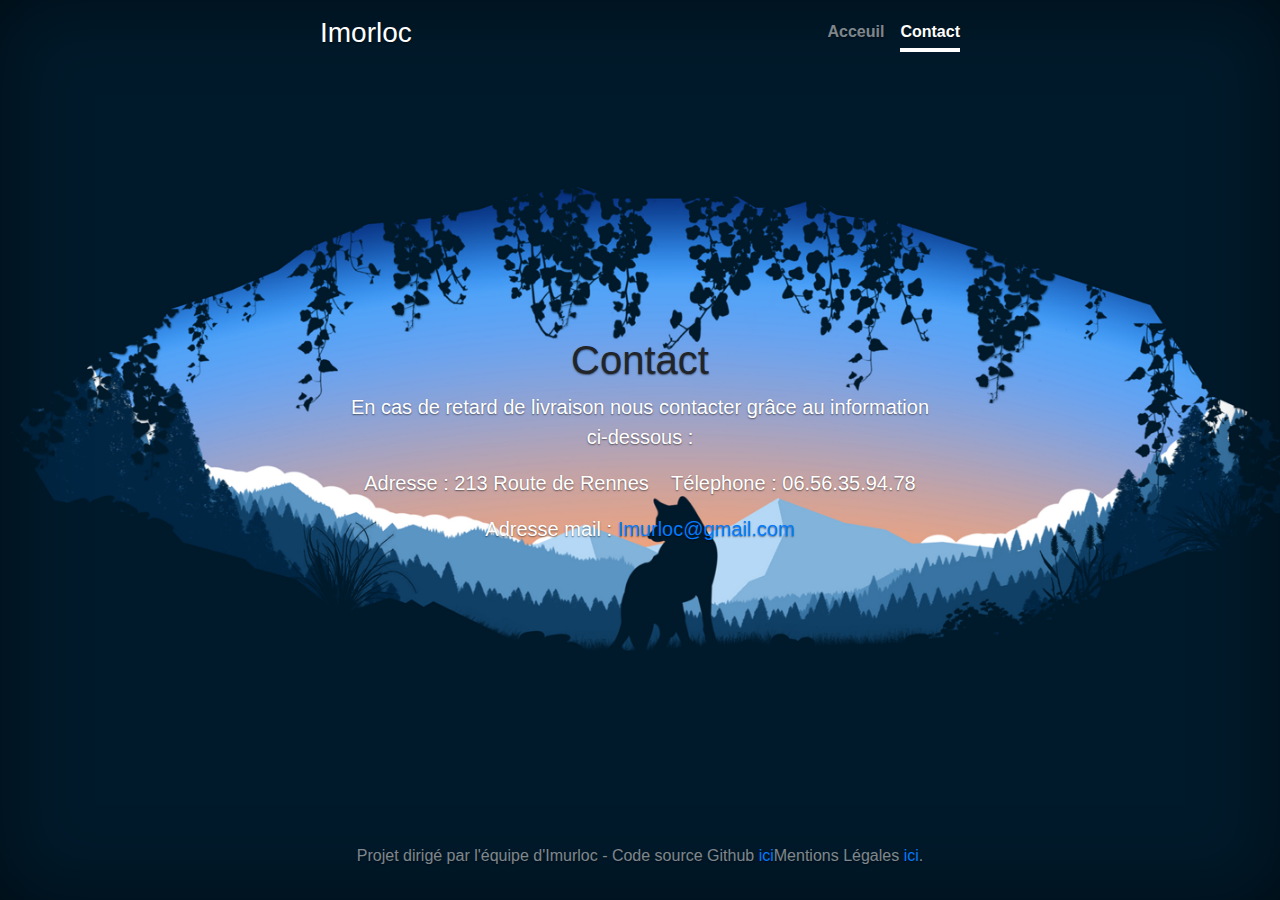
==== contact.html @ b9ec6813 "update" ====
<!doctype html>
<html lang="en">
  <head>
    <meta charset="utf-8">
    <meta name="viewport" content="width=device-width, initial-scale=1, shrink-to-fit=no">
    <meta name="description" content="">
    <meta name="author" content="">
    
 
    <title>Imurloc - Contact</title>
 
    <!-- Bootstrap core CSS -->
    <link href="../../dist/css/bootstrap.min.css" rel="stylesheet">
 
    <!-- Custom styles for this template -->
    <link href="cover.css" rel="stylesheet">

    
    <link href="https://fonts.googleapis.com/css?family=Libre+Barcode+128+Text" rel="stylesheet"> 
 

    <style>
        body{
            background-image:url(fond4.jpg);
            background-position: center;
            background-size: 135%;
            background-position-y:px;
            
 
        }
    </style>
  </head>
 
  <body class="text-center">
 
    <div class="cover-container d-flex w-100 h-100 p-3 mx-auto flex-column">
      <header class="masthead mb-auto">
        <div class="inner">
          <h3 class="masthead-brand">Imorloc</h3>
          <nav class="nav nav-masthead justify-content-center">
            <a class="nav-link" href="projet.html">Acceuil</a>
            
            <a class="nav-link active" href="#">Contact</a>
          </nav>
        </div>
      </header>
 
      <main role="main" class="inner cover">
        <h1 class="cover-heading">Contact</h1>
        <p class="lead">En cas de retard de livraison nous contacter grâce au information ci-dessous :</p>
        <p class="lead">Adresse : 213 Route de Rennes&nbsp;&nbsp;&nbsp;&nbsp;Télephone : 06.56.35.94.78</p>
        <p class="lead">Adresse mail : <a href="mailto:Imurloc@gmail.com">Imurloc@gmail.com</a></p>
      </main>
 
      <footer class="mastfoot mt-auto">
        <div class="inner">
          <p>Projet dirigé par l'équipe d'Imurloc    -   Code source Github <a href="#"> ici</a>Mentions Légales <a href="#">ici</a>.</p>
        </div>
      </footer>
    </div>
    
  </body>
</html>
---- cover.css ----
/*

* Globals

*/

 

/* Links */

a,

a:focus,

a:hover {

  color: #fff;

}

 

/* Custom default button */

.btn-secondary,

.btn-secondary:hover,

.btn-secondary:focus {

  color: #333;

  text-shadow: none; /* Prevent inheritance from `body` */

  background-color: #fff;

  border: .05rem solid #fff;

}

 

 

/*

* Base structure

*/

 

html,

body {

  height: 100%;

  background-color: black;

}

 

body {

  display: -ms-flexbox;

  display: flex;

  color: black;

  text-shadow: 0 .05rem .1rem rgba(0, 0, 0, .5);

  box-shadow: inset 0 0 5rem rgba(0, 0, 0, .5);

}

 

.cover-container {

  max-width: 42em;

}

 

 

/*

* Header

*/

.masthead {

  margin-bottom: 2rem;

}

 

.masthead-brand {

  margin-bottom: 0;
  color: white; 

}

 

.nav-masthead .nav-link {

  padding: .25rem 0;

  font-weight: 700;

  color: rgba(255, 255, 255, .5);

  background-color: transparent;

  border-bottom: .25rem solid transparent;

}

 

.nav-masthead .nav-link:hover,

.nav-masthead .nav-link:focus {

  border-bottom-color: rgba(255, 255, 255, .25);

}

 

.nav-masthead .nav-link + .nav-link {

  margin-left: 1rem;

}

 

.nav-masthead .active {

  color: #fff;

  border-bottom-color: #fff;

}

 

@media (min-width: 48em) {

  .masthead-brand {

    float: left;

  }

  .nav-masthead {

    float: right;

  }

}

 

 

/*

* Cover

*/

.cover {

  padding: 0 1.5rem;

}

.cover .btn-lg {

  padding: .75rem 1.25rem;

  font-weight: 700;

}

 

 

/*

* Footer

*/

.mastfoot {

  color: rgba(255, 255, 255, .5);

}

 

/*!

* Bootstrap v4.1.3 (https://getbootstrap.com/)

* Copyright 2011-2018 The Bootstrap Authors

* Copyright 2011-2018 Twitter, Inc.

* Licensed under MIT (https://github.com/twbs/bootstrap/blob/master/LICENSE)

*/:root{--blue:#007bff;--indigo:#6610f2;--purple:#6f42c1;--pink:#e83e8c;--red:#dc3545;--orange:#fd7e14;--yellow:#ffc107;--green:#28a745;--teal:#20c997;--cyan:#17a2b8;--white:#fff;--gray:#6c757d;--gray-dark:#343a40;--primary:#007bff;--secondary:#6c757d;--success:#28a745;--info:#17a2b8;--warning:#ffc107;--danger:#dc3545;--light:#f8f9fa;--dark:#343a40;--breakpoint-xs:0;--breakpoint-sm:576px;--breakpoint-md:768px;--breakpoint-lg:992px;--breakpoint-xl:1200px;--font-family-sans-serif:-apple-system,BlinkMacSystemFont,"Segoe UI",Roboto,"Helvetica Neue",Arial,sans-serif,"Apple Color Emoji","Segoe UI Emoji","Segoe UI Symbol","Noto Color Emoji";--font-family-monospace:SFMono-Regular,Menlo,Monaco,Consolas,"Liberation Mono","Courier New",monospace}*,::after,::before{box-sizing:border-box}html{font-family:sans-serif;line-height:1.15;-webkit-text-size-adjust:100%;-ms-text-size-adjust:100%;-ms-overflow-style:scrollbar;-webkit-tap-highlight-color:transparent}@-ms-viewport{width:device-width}article,aside,figcaption,figure,footer,header,hgroup,main,nav,section{display:block}body{margin:0;font-family:-apple-system,BlinkMacSystemFont,"Segoe UI",Roboto,"Helvetica Neue",Arial,sans-serif,"Apple Color Emoji","Segoe UI Emoji","Segoe UI Symbol","Noto Color Emoji";font-size:1rem;font-weight:400;line-height:1.5;color:#212529;text-align:left;background-color:#fff}[tabindex="-1"]:focus{outline:0!important}hr{box-sizing:content-box;height:0;overflow:visible}h1,h2,h3,h4,h5,h6{margin-top:0;margin-bottom:.5rem}p{margin-top:0;margin-bottom:1rem}abbr[data-original-title],abbr[title]{text-decoration:underline;-webkit-text-decoration:underline dotted;text-decoration:underline dotted;cursor:help;border-bottom:0}address{margin-bottom:1rem;font-style:normal;line-height:inherit}dl,ol,ul{margin-top:0;margin-bottom:1rem}ol ol,ol ul,ul ol,ul ul{margin-bottom:0}dt{font-weight:700}dd{margin-bottom:.5rem;margin-left:0}blockquote{margin:0 0 1rem}dfn{font-style:italic}b,strong{font-weight:bolder}small{font-size:80%}sub,sup{position:relative;font-size:75%;line-height:0;vertical-align:baseline}sub{bottom:-.25em}sup{top:-.5em}a{color:#007bff;text-decoration:none;background-color:transparent;-webkit-text-decoration-skip:objects}a:hover{color:#0056b3;text-decoration:underline}a:not([href]):not([tabindex]){color:inherit;text-decoration:none}a:not([href]):not([tabindex]):focus,a:not([href]):not([tabindex]):hover{color:inherit;text-decoration:none}a:not([href]):not([tabindex]):focus{outline:0}code,kbd,pre,samp{font-family:SFMono-Regular,Menlo,Monaco,Consolas,"Liberation Mono","Courier New",monospace;font-size:1em}pre{margin-top:0;margin-bottom:1rem;overflow:auto;-ms-overflow-style:scrollbar}figure{margin:0 0 1rem}img{vertical-align:middle;border-style:none}svg{overflow:hidden;vertical-align:middle}table{border-collapse:collapse}caption{padding-top:.75rem;padding-bottom:.75rem;color:#6c757d;text-align:left;caption-side:bottom}th{text-align:inherit}label{display:inline-block;margin-bottom:.5rem}button{border-radius:0}button:focus{outline:1px dotted;outline:5px auto -webkit-focus-ring-color}button,input,optgroup,select,textarea{margin:0;font-family:inherit;font-size:inherit;line-height:inherit}button,input{overflow:visible}button,select{text-transform:none}[type=reset],[type=submit],button,html [type=button]{-webkit-appearance:button}[type=button]::-moz-focus-inner,[type=reset]::-moz-focus-inner,[type=submit]::-moz-focus-inner,button::-moz-focus-inner{padding:0;border-style:none}input[type=checkbox],input[type=radio]{box-sizing:border-box;padding:0}input[type=date],input[type=datetime-local],input[type=month],input[type=time]{-webkit-appearance:listbox}textarea{overflow:auto;resize:vertical}fieldset{min-width:0;padding:0;margin:0;border:0}legend{display:block;width:100%;max-width:100%;padding:0;margin-bottom:.5rem;font-size:1.5rem;line-height:inherit;color:inherit;white-space:normal}progress{vertical-align:baseline}[type=number]::-webkit-inner-spin-button,[type=number]::-webkit-outer-spin-button{height:auto}[type=search]{outline-offset:-2px;-webkit-appearance:none}[type=search]::-webkit-search-cancel-button,[type=search]::-webkit-search-decoration{-webkit-appearance:none}::-webkit-file-upload-button{font:inherit;-webkit-appearance:button}output{display:inline-block}summary{display:list-item;cursor:pointer}template{display:none}[hidden]{display:none!important}.h1,.h2,.h3,.h4,.h5,.h6,h1,h2,h3,h4,h5,h6{margin-bottom:.5rem;font-family:inherit;font-weight:500;line-height:1.2;color:inherit}.h1,h1{font-size:2.5rem}.h2,h2{font-size:2rem}.h3,h3{font-size:1.75rem}.h4,h4{font-size:1.5rem}.h5,h5{font-size:1.25rem}.h6,h6{font-size:1rem}.lead{font-size:1.25rem;font-weight:350;color:white}.display-1{font-size:6rem;font-weight:300;line-height:1.2}.display-2{font-size:5.5rem;font-weight:300;line-height:1.2}.display-3{font-size:4.5rem;font-weight:300;line-height:1.2}.display-4{font-size:3.5rem;font-weight:300;line-height:1.2}hr{margin-top:1rem;margin-bottom:1rem;border:0;border-top:1px solid rgba(0,0,0,.1)}.small,small{font-size:80%;font-weight:400}.mark,mark{padding:.2em;background-color:#fcf8e3}.list-unstyled{padding-left:0;list-style:none}.list-inline{padding-left:0;list-style:none}.list-inline-item{display:inline-block}.list-inline-item:not(:last-child){margin-right:.5rem}.initialism{font-size:90%;text-transform:uppercase}.blockquote{margin-bottom:1rem;font-size:1.25rem}.blockquote-footer{display:block;font-size:80%;color:#6c757d}.blockquote-footer::before{content:"\2014 \00A0"}.img-fluid{max-width:100%;height:auto}.img-thumbnail{padding:.25rem;background-color:#fff;border:1px solid #dee2e6;border-radius:.25rem;max-width:100%;height:auto}.figure{display:inline-block}.figure-img{margin-bottom:.5rem;line-height:1}.figure-caption{font-size:90%;color:#6c757d}code{font-size:87.5%;color:#e83e8c;word-break:break-word}a>code{color:inherit}kbd{padding:.2rem .4rem;font-size:87.5%;color:#fff;background-color:#212529;border-radius:.2rem}kbd kbd{padding:0;font-size:100%;font-weight:700}pre{display:block;font-size:87.5%;color:#212529}pre code{font-size:inherit;color:inherit;word-break:normal}.pre-scrollable{max-height:340px;overflow-y:scroll}.container{width:100%;padding-right:15px;padding-left:15px;margin-right:auto;margin-left:auto}@media (min-width:576px){.container{max-width:540px}}@media (min-width:768px){.container{max-width:720px}}@media (min-width:992px){.container{max-width:960px}}@media (min-width:1200px){.container{max-width:1140px}}.container-fluid{width:100%;padding-right:15px;padding-left:15px;margin-right:auto;margin-left:auto}.row{display:-ms-flexbox;display:flex;-ms-flex-wrap:wrap;flex-wrap:wrap;margin-right:-15px;margin-left:-15px}.no-gutters{margin-right:0;margin-left:0}.no-gutters>.col,.no-gutters>[class*=col-]{padding-right:0;padding-left:0}.col,.col-1,.col-10,.col-11,.col-12,.col-2,.col-3,.col-4,.col-5,.col-6,.col-7,.col-8,.col-9,.col-auto,.col-lg,.col-lg-1,.col-lg-10,.col-lg-11,.col-lg-12,.col-lg-2,.col-lg-3,.col-lg-4,.col-lg-5,.col-lg-6,.col-lg-7,.col-lg-8,.col-lg-9,.col-lg-auto,.col-md,.col-md-1,.col-md-10,.col-md-11,.col-md-12,.col-md-2,.col-md-3,.col-md-4,.col-md-5,.col-md-6,.col-md-7,.col-md-8,.col-md-9,.col-md-auto,.col-sm,.col-sm-1,.col-sm-10,.col-sm-11,.col-sm-12,.col-sm-2,.col-sm-3,.col-sm-4,.col-sm-5,.col-sm-6,.col-sm-7,.col-sm-8,.col-sm-9,.col-sm-auto,.col-xl,.col-xl-1,.col-xl-10,.col-xl-11,.col-xl-12,.col-xl-2,.col-xl-3,.col-xl-4,.col-xl-5,.col-xl-6,.col-xl-7,.col-xl-8,.col-xl-9,.col-xl-auto{position:relative;width:100%;min-height:1px;padding-right:15px;padding-left:15px}.col{-ms-flex-preferred-size:0;flex-basis:0;-ms-flex-positive:1;flex-grow:1;max-width:100%}.col-auto{-ms-flex:0 0 auto;flex:0 0 auto;width:auto;max-width:none}.col-1{-ms-flex:0 0 8.333333%;flex:0 0 8.333333%;max-width:8.333333%}.col-2{-ms-flex:0 0 16.666667%;flex:0 0 16.666667%;max-width:16.666667%}.col-3{-ms-flex:0 0 25%;flex:0 0 25%;max-width:25%}.col-4{-ms-flex:0 0 33.333333%;flex:0 0 33.333333%;max-width:33.333333%}.col-5{-ms-flex:0 0 41.666667%;flex:0 0 41.666667%;max-width:41.666667%}.col-6{-ms-flex:0 0 50%;flex:0 0 50%;max-width:50%}.col-7{-ms-flex:0 0 58.333333%;flex:0 0 58.333333%;max-width:58.333333%}.col-8{-ms-flex:0 0 66.666667%;flex:0 0 66.666667%;max-width:66.666667%}.col-9{-ms-flex:0 0 75%;flex:0 0 75%;max-width:75%}.col-10{-ms-flex:0 0 83.333333%;flex:0 0 83.333333%;max-width:83.333333%}.col-11{-ms-flex:0 0 91.666667%;flex:0 0 91.666667%;max-width:91.666667%}.col-12{-ms-flex:0 0 100%;flex:0 0 100%;max-width:100%}.order-first{-ms-flex-order:-1;order:-1}.order-last{-ms-flex-order:13;order:13}.order-0{-ms-flex-order:0;order:0}.order-1{-ms-flex-order:1;order:1}.order-2{-ms-flex-order:2;order:2}.order-3{-ms-flex-order:3;order:3}.order-4{-ms-flex-order:4;order:4}.order-5{-ms-flex-order:5;order:5}.order-6{-ms-flex-order:6;order:6}.order-7{-ms-flex-order:7;order:7}.order-8{-ms-flex-order:8;order:8}.order-9{-ms-flex-order:9;order:9}.order-10{-ms-flex-order:10;order:10}.order-11{-ms-flex-order:11;order:11}.order-12{-ms-flex-order:12;order:12}.offset-1{margin-left:8.333333%}.offset-2{margin-left:16.666667%}.offset-3{margin-left:25%}.offset-4{margin-left:33.333333%}.offset-5{margin-left:41.666667%}.offset-6{margin-left:50%}.offset-7{margin-left:58.333333%}.offset-8{margin-left:66.666667%}.offset-9{margin-left:75%}.offset-10{margin-left:83.333333%}.offset-11{margin-left:91.666667%}@media (min-width:576px){.col-sm{-ms-flex-preferred-size:0;flex-basis:0;-ms-flex-positive:1;flex-grow:1;max-width:100%}.col-sm-auto{-ms-flex:0 0 auto;flex:0 0 auto;width:auto;max-width:none}.col-sm-1{-ms-flex:0 0 8.333333%;flex:0 0 8.333333%;max-width:8.333333%}.col-sm-2{-ms-flex:0 0 16.666667%;flex:0 0 16.666667%;max-width:16.666667%}.col-sm-3{-ms-flex:0 0 25%;flex:0 0 25%;max-width:25%}.col-sm-4{-ms-flex:0 0 33.333333%;flex:0 0 33.333333%;max-width:33.333333%}.col-sm-5{-ms-flex:0 0 41.666667%;flex:0 0 41.666667%;max-width:41.666667%}.col-sm-6{-ms-flex:0 0 50%;flex:0 0 50%;max-width:50%}.col-sm-7{-ms-flex:0 0 58.333333%;flex:0 0 58.333333%;max-width:58.333333%}.col-sm-8{-ms-flex:0 0 66.666667%;flex:0 0 66.666667%;max-width:66.666667%}.col-sm-9{-ms-flex:0 0 75%;flex:0 0 75%;max-width:75%}.col-sm-10{-ms-flex:0 0 83.333333%;flex:0 0 83.333333%;max-width:83.333333%}.col-sm-11{-ms-flex:0 0 91.666667%;flex:0 0 91.666667%;max-width:91.666667%}.col-sm-12{-ms-flex:0 0 100%;flex:0 0 100%;max-width:100%}.order-sm-first{-ms-flex-order:-1;order:-1}.order-sm-last{-ms-flex-order:13;order:13}.order-sm-0{-ms-flex-order:0;order:0}.order-sm-1{-ms-flex-order:1;order:1}.order-sm-2{-ms-flex-order:2;order:2}.order-sm-3{-ms-flex-order:3;order:3}.order-sm-4{-ms-flex-order:4;order:4}.order-sm-5{-ms-flex-order:5;order:5}.order-sm-6{-ms-flex-order:6;order:6}.order-sm-7{-ms-flex-order:7;order:7}.order-sm-8{-ms-flex-order:8;order:8}.order-sm-9{-ms-flex-order:9;order:9}.order-sm-10{-ms-flex-order:10;order:10}.order-sm-11{-ms-flex-order:11;order:11}.order-sm-12{-ms-flex-order:12;order:12}.offset-sm-0{margin-left:0}.offset-sm-1{margin-left:8.333333%}.offset-sm-2{margin-left:16.666667%}.offset-sm-3{margin-left:25%}.offset-sm-4{margin-left:33.333333%}.offset-sm-5{margin-left:41.666667%}.offset-sm-6{margin-left:50%}.offset-sm-7{margin-left:58.333333%}.offset-sm-8{margin-left:66.666667%}.offset-sm-9{margin-left:75%}.offset-sm-10{margin-left:83.333333%}.offset-sm-11{margin-left:91.666667%}}@media (min-width:768px){.col-md{-ms-flex-preferred-size:0;flex-basis:0;-ms-flex-positive:1;flex-grow:1;max-width:100%}.col-md-auto{-ms-flex:0 0 auto;flex:0 0 auto;width:auto;max-width:none}.col-md-1{-ms-flex:0 0 8.333333%;flex:0 0 8.333333%;max-width:8.333333%}.col-md-2{-ms-flex:0 0 16.666667%;flex:0 0 16.666667%;max-width:16.666667%}.col-md-3{-ms-flex:0 0 25%;flex:0 0 25%;max-width:25%}.col-md-4{-ms-flex:0 0 33.333333%;flex:0 0 33.333333%;max-width:33.333333%}.col-md-5{-ms-flex:0 0 41.666667%;flex:0 0 41.666667%;max-width:41.666667%}.col-md-6{-ms-flex:0 0 50%;flex:0 0 50%;max-width:50%}.col-md-7{-ms-flex:0 0 58.333333%;flex:0 0 58.333333%;max-width:58.333333%}.col-md-8{-ms-flex:0 0 66.666667%;flex:0 0 66.666667%;max-width:66.666667%}.col-md-9{-ms-flex:0 0 75%;flex:0 0 75%;max-width:75%}.col-md-10{-ms-flex:0 0 83.333333%;flex:0 0 83.333333%;max-width:83.333333%}.col-md-11{-ms-flex:0 0 91.666667%;flex:0 0 91.666667%;max-width:91.666667%}.col-md-12{-ms-flex:0 0 100%;flex:0 0 100%;max-width:100%}.order-md-first{-ms-flex-order:-1;order:-1}.order-md-last{-ms-flex-order:13;order:13}.order-md-0{-ms-flex-order:0;order:0}.order-md-1{-ms-flex-order:1;order:1}.order-md-2{-ms-flex-order:2;order:2}.order-md-3{-ms-flex-order:3;order:3}.order-md-4{-ms-flex-order:4;order:4}.order-md-5{-ms-flex-order:5;order:5}.order-md-6{-ms-flex-order:6;order:6}.order-md-7{-ms-flex-order:7;order:7}.order-md-8{-ms-flex-order:8;order:8}.order-md-9{-ms-flex-order:9;order:9}.order-md-10{-ms-flex-order:10;order:10}.order-md-11{-ms-flex-order:11;order:11}.order-md-12{-ms-flex-order:12;order:12}.offset-md-0{margin-left:0}.offset-md-1{margin-left:8.333333%}.offset-md-2{margin-left:16.666667%}.offset-md-3{margin-left:25%}.offset-md-4{margin-left:33.333333%}.offset-md-5{margin-left:41.666667%}.offset-md-6{margin-left:50%}.offset-md-7{margin-left:58.333333%}.offset-md-8{margin-left:66.666667%}.offset-md-9{margin-left:75%}.offset-md-10{margin-left:83.333333%}.offset-md-11{margin-left:91.666667%}}@media (min-width:992px){.col-lg{-ms-flex-preferred-size:0;flex-basis:0;-ms-flex-positive:1;flex-grow:1;max-width:100%}.col-lg-auto{-ms-flex:0 0 auto;flex:0 0 auto;width:auto;max-width:none}.col-lg-1{-ms-flex:0 0 8.333333%;flex:0 0 8.333333%;max-width:8.333333%}.col-lg-2{-ms-flex:0 0 16.666667%;flex:0 0 16.666667%;max-width:16.666667%}.col-lg-3{-ms-flex:0 0 25%;flex:0 0 25%;max-width:25%}.col-lg-4{-ms-flex:0 0 33.333333%;flex:0 0 33.333333%;max-width:33.333333%}.col-lg-5{-ms-flex:0 0 41.666667%;flex:0 0 41.666667%;max-width:41.666667%}.col-lg-6{-ms-flex:0 0 50%;flex:0 0 50%;max-width:50%}.col-lg-7{-ms-flex:0 0 58.333333%;flex:0 0 58.333333%;max-width:58.333333%}.col-lg-8{-ms-flex:0 0 66.666667%;flex:0 0 66.666667%;max-width:66.666667%}.col-lg-9{-ms-flex:0 0 75%;flex:0 0 75%;max-width:75%}.col-lg-10{-ms-flex:0 0 83.333333%;flex:0 0 83.333333%;max-width:83.333333%}.col-lg-11{-ms-flex:0 0 91.666667%;flex:0 0 91.666667%;max-width:91.666667%}.col-lg-12{-ms-flex:0 0 100%;flex:0 0 100%;max-width:100%}.order-lg-first{-ms-flex-order:-1;order:-1}.order-lg-last{-ms-flex-order:13;order:13}.order-lg-0{-ms-flex-order:0;order:0}.order-lg-1{-ms-flex-order:1;order:1}.order-lg-2{-ms-flex-order:2;order:2}.order-lg-3{-ms-flex-order:3;order:3}.order-lg-4{-ms-flex-order:4;order:4}.order-lg-5{-ms-flex-order:5;order:5}.order-lg-6{-ms-flex-order:6;order:6}.order-lg-7{-ms-flex-order:7;order:7}.order-lg-8{-ms-flex-order:8;order:8}.order-lg-9{-ms-flex-order:9;order:9}.order-lg-10{-ms-flex-order:10;order:10}.order-lg-11{-ms-flex-order:11;order:11}.order-lg-12{-ms-flex-order:12;order:12}.offset-lg-0{margin-left:0}.offset-lg-1{margin-left:8.333333%}.offset-lg-2{margin-left:16.666667%}.offset-lg-3{margin-left:25%}.offset-lg-4{margin-left:33.333333%}.offset-lg-5{margin-left:41.666667%}.offset-lg-6{margin-left:50%}.offset-lg-7{margin-left:58.333333%}.offset-lg-8{margin-left:66.666667%}.offset-lg-9{margin-left:75%}.offset-lg-10{margin-left:83.333333%}.offset-lg-11{margin-left:91.666667%}}@media (min-width:1200px){.col-xl{-ms-flex-preferred-size:0;flex-basis:0;-ms-flex-positive:1;flex-grow:1;max-width:100%}.col-xl-auto{-ms-flex:0 0 auto;flex:0 0 auto;width:auto;max-width:none}.col-xl-1{-ms-flex:0 0 8.333333%;flex:0 0 8.333333%;max-width:8.333333%}.col-xl-2{-ms-flex:0 0 16.666667%;flex:0 0 16.666667%;max-width:16.666667%}.col-xl-3{-ms-flex:0 0 25%;flex:0 0 25%;max-width:25%}.col-xl-4{-ms-flex:0 0 33.333333%;flex:0 0 33.333333%;max-width:33.333333%}.col-xl-5{-ms-flex:0 0 41.666667%;flex:0 0 41.666667%;max-width:41.666667%}.col-xl-6{-ms-flex:0 0 50%;flex:0 0 50%;max-width:50%}.col-xl-7{-ms-flex:0 0 58.333333%;flex:0 0 58.333333%;max-width:58.333333%}.col-xl-8{-ms-flex:0 0 66.666667%;flex:0 0 66.666667%;max-width:66.666667%}.col-xl-9{-ms-flex:0 0 75%;flex:0 0 75%;max-width:75%}.col-xl-10{-ms-flex:0 0 83.333333%;flex:0 0 83.333333%;max-width:83.333333%}.col-xl-11{-ms-flex:0 0 91.666667%;flex:0 0 91.666667%;max-width:91.666667%}.col-xl-12{-ms-flex:0 0 100%;flex:0 0 100%;max-width:100%}.order-xl-first{-ms-flex-order:-1;order:-1}.order-xl-last{-ms-flex-order:13;order:13}.order-xl-0{-ms-flex-order:0;order:0}.order-xl-1{-ms-flex-order:1;order:1}.order-xl-2{-ms-flex-order:2;order:2}.order-xl-3{-ms-flex-order:3;order:3}.order-xl-4{-ms-flex-order:4;order:4}.order-xl-5{-ms-flex-order:5;order:5}.order-xl-6{-ms-flex-order:6;order:6}.order-xl-7{-ms-flex-order:7;order:7}.order-xl-8{-ms-flex-order:8;order:8}.order-xl-9{-ms-flex-order:9;order:9}.order-xl-10{-ms-flex-order:10;order:10}.order-xl-11{-ms-flex-order:11;order:11}.order-xl-12{-ms-flex-order:12;order:12}.offset-xl-0{margin-left:0}.offset-xl-1{margin-left:8.333333%}.offset-xl-2{margin-left:16.666667%}.offset-xl-3{margin-left:25%}.offset-xl-4{margin-left:33.333333%}.offset-xl-5{margin-left:41.666667%}.offset-xl-6{margin-left:50%}.offset-xl-7{margin-left:58.333333%}.offset-xl-8{margin-left:66.666667%}.offset-xl-9{margin-left:75%}.offset-xl-10{margin-left:83.333333%}.offset-xl-11{margin-left:91.666667%}}.table{width:100%;margin-bottom:1rem;background-color:transparent}.table td,.table th{padding:.75rem;vertical-align:top;border-top:1px solid #dee2e6}.table thead th{vertical-align:bottom;border-bottom:2px solid #dee2e6}.table tbody+tbody{border-top:2px solid #dee2e6}.table .table{background-color:#fff}.table-sm td,.table-sm th{padding:.3rem}.table-bordered{border:1px solid #dee2e6}.table-bordered td,.table-bordered th{border:1px solid #dee2e6}.table-bordered thead td,.table-bordered thead th{border-bottom-width:2px}.table-borderless tbody+tbody,.table-borderless td,.table-borderless th,.table-borderless thead th{border:0}.table-striped tbody tr:nth-of-type(odd){background-color:rgba(0,0,0,.05)}.table-hover tbody tr:hover{background-color:rgba(0,0,0,.075)}.table-primary,.table-primary>td,.table-primary>th{background-color:#b8daff}.table-hover .table-primary:hover{background-color:#9fcdff}.table-hover .table-primary:hover>td,.table-hover .table-primary:hover>th{background-color:#9fcdff}.table-secondary,.table-secondary>td,.table-secondary>th{background-color:#d6d8db}.table-hover .table-secondary:hover{background-color:#c8cbcf}.table-hover .table-secondary:hover>td,.table-hover .table-secondary:hover>th{background-color:#c8cbcf}.table-success,.table-success>td,.table-success>th{background-color:#c3e6cb}.table-hover .table-success:hover{background-color:#b1dfbb}.table-hover .table-success:hover>td,.table-hover .table-success:hover>th{background-color:#b1dfbb}.table-info,.table-info>td,.table-info>th{background-color:#bee5eb}.table-hover .table-info:hover{background-color:#abdde5}.table-hover .table-info:hover>td,.table-hover .table-info:hover>th{background-color:#abdde5}.table-warning,.table-warning>td,.table-warning>th{background-color:#ffeeba}.table-hover .table-warning:hover{background-color:#ffe8a1}.table-hover .table-warning:hover>td,.table-hover .table-warning:hover>th{background-color:#ffe8a1}.table-danger,.table-danger>td,.table-danger>th{background-color:#f5c6cb}.table-hover .table-danger:hover{background-color:#f1b0b7}.table-hover .table-danger:hover>td,.table-hover .table-danger:hover>th{background-color:#f1b0b7}.table-light,.table-light>td,.table-light>th{background-color:#fdfdfe}.table-hover .table-light:hover{background-color:#ececf6}.table-hover .table-light:hover>td,.table-hover .table-light:hover>th{background-color:#ececf6}.table-dark,.table-dark>td,.table-dark>th{background-color:#c6c8ca}.table-hover .table-dark:hover{background-color:#b9bbbe}.table-hover .table-dark:hover>td,.table-hover .table-dark:hover>th{background-color:#b9bbbe}.table-active,.table-active>td,.table-active>th{background-color:rgba(0,0,0,.075)}.table-hover .table-active:hover{background-color:rgba(0,0,0,.075)}.table-hover .table-active:hover>td,.table-hover .table-active:hover>th{background-color:rgba(0,0,0,.075)}.table .thead-dark th{color:#fff;background-color:#212529;border-color:#32383e}.table .thead-light th{color:#495057;background-color:#e9ecef;border-color:#dee2e6}.table-dark{color:#fff;background-color:#212529}.table-dark td,.table-dark th,.table-dark thead th{border-color:#32383e}.table-dark.table-bordered{border:0}.table-dark.table-striped tbody tr:nth-of-type(odd){background-color:rgba(255,255,255,.05)}.table-dark.table-hover tbody tr:hover{background-color:rgba(255,255,255,.075)}@media (max-width:575.98px){.table-responsive-sm{display:block;width:100%;overflow-x:auto;-webkit-overflow-scrolling:touch;-ms-overflow-style:-ms-autohiding-scrollbar}.table-responsive-sm>.table-bordered{border:0}}@media (max-width:767.98px){.table-responsive-md{display:block;width:100%;overflow-x:auto;-webkit-overflow-scrolling:touch;-ms-overflow-style:-ms-autohiding-scrollbar}.table-responsive-md>.table-bordered{border:0}}@media (max-width:991.98px){.table-responsive-lg{display:block;width:100%;overflow-x:auto;-webkit-overflow-scrolling:touch;-ms-overflow-style:-ms-autohiding-scrollbar}.table-responsive-lg>.table-bordered{border:0}}@media (max-width:1199.98px){.table-responsive-xl{display:block;width:100%;overflow-x:auto;-webkit-overflow-scrolling:touch;-ms-overflow-style:-ms-autohiding-scrollbar}.table-responsive-xl>.table-bordered{border:0}}.table-responsive{display:block;width:100%;overflow-x:auto;-webkit-overflow-scrolling:touch;-ms-overflow-style:-ms-autohiding-scrollbar}.table-responsive>.table-bordered{border:0}.form-control{display:block;width:100%;height:calc(2.25rem + 2px);padding:.375rem .75rem;font-size:1rem;line-height:1.5;color:#495057;background-color:#fff;background-clip:padding-box;border:1px solid #ced4da;border-radius:.25rem;transition:border-color .15s ease-in-out,box-shadow .15s ease-in-out}@media screen and (prefers-reduced-motion:reduce){.form-control{transition:none}}.form-control::-ms-expand{background-color:transparent;border:0}.form-control:focus{color:#495057;background-color:#fff;border-color:#80bdff;outline:0;box-shadow:0 0 0 .2rem rgba(0,123,255,.25)}.form-control::-webkit-input-placeholder{color:#6c757d;opacity:1}.form-control::-moz-placeholder{color:#6c757d;opacity:1}.form-control:-ms-input-placeholder{color:#6c757d;opacity:1}.form-control::-ms-input-placeholder{color:#6c757d;opacity:1}.form-control::placeholder{color:#6c757d;opacity:1}.form-control:disabled,.form-control[readonly]{background-color:#e9ecef;opacity:1}select.form-control:focus::-ms-value{color:#495057;background-color:#fff}.form-control-file,.form-control-range{display:block;width:100%}.col-form-label{padding-top:calc(.375rem + 1px);padding-bottom:calc(.375rem + 1px);margin-bottom:0;font-size:inherit;line-height:1.5}.col-form-label-lg{padding-top:calc(.5rem + 1px);padding-bottom:calc(.5rem + 1px);font-size:1.25rem;line-height:1.5}.col-form-label-sm{padding-top:calc(.25rem + 1px);padding-bottom:calc(.25rem + 1px);font-size:.875rem;line-height:1.5}.form-control-plaintext{display:block;width:100%;padding-top:.375rem;padding-bottom:.375rem;margin-bottom:0;line-height:1.5;color:#212529;background-color:transparent;border:solid transparent;border-width:1px 0}.form-control-plaintext.form-control-lg,.form-control-plaintext.form-control-sm{padding-right:0;padding-left:0}.form-control-sm{height:calc(1.8125rem + 2px);padding:.25rem .5rem;font-size:.875rem;line-height:1.5;border-radius:.2rem}.form-control-lg{height:calc(2.875rem + 2px);padding:.5rem 1rem;font-size:1.25rem;line-height:1.5;border-radius:.3rem}select.form-control[multiple],select.form-control[size]{height:auto}textarea.form-control{height:auto}.form-group{margin-bottom:1rem}.form-text{display:block;margin-top:.25rem}.form-row{display:-ms-flexbox;display:flex;-ms-flex-wrap:wrap;flex-wrap:wrap;margin-right:-5px;margin-left:-5px}.form-row>.col,.form-row>[class*=col-]{padding-right:5px;padding-left:5px}.form-check{position:relative;display:block;padding-left:1.25rem}.form-check-input{position:absolute;margin-top:.3rem;margin-left:-1.25rem}.form-check-input:disabled~.form-check-label{color:#6c757d}.form-check-label{margin-bottom:0}.form-check-inline{display:-ms-inline-flexbox;display:inline-flex;-ms-flex-align:center;align-items:center;padding-left:0;margin-right:.75rem}.form-check-inline .form-check-input{position:static;margin-top:0;margin-right:.3125rem;margin-left:0}.valid-feedback{display:none;width:100%;margin-top:.25rem;font-size:80%;color:#28a745}.valid-tooltip{position:absolute;top:100%;z-index:5;display:none;max-width:100%;padding:.25rem .5rem;margin-top:.1rem;font-size:.875rem;line-height:1.5;color:#fff;background-color:rgba(40,167,69,.9);border-radius:.25rem}.custom-select.is-valid,.form-control.is-valid,.was-validated .custom-select:valid,.was-validated .form-control:valid{border-color:#28a745}.custom-select.is-valid:focus,.form-control.is-valid:focus,.was-validated .custom-select:valid:focus,.was-validated .form-control:valid:focus{border-color:#28a745;box-shadow:0 0 0 .2rem rgba(40,167,69,.25)}.custom-select.is-valid~.valid-feedback,.custom-select.is-valid~.valid-tooltip,.form-control.is-valid~.valid-feedback,.form-control.is-valid~.valid-tooltip,.was-validated .custom-select:valid~.valid-feedback,.was-validated .custom-select:valid~.valid-tooltip,.was-validated .form-control:valid~.valid-feedback,.was-validated .form-control:valid~.valid-tooltip{display:block}.form-control-file.is-valid~.valid-feedback,.form-control-file.is-valid~.valid-tooltip,.was-validated .form-control-file:valid~.valid-feedback,.was-validated .form-control-file:valid~.valid-tooltip{display:block}.form-check-input.is-valid~.form-check-label,.was-validated .form-check-input:valid~.form-check-label{color:#28a745}.form-check-input.is-valid~.valid-feedback,.form-check-input.is-valid~.valid-tooltip,.was-validated .form-check-input:valid~.valid-feedback,.was-validated .form-check-input:valid~.valid-tooltip{display:block}.custom-control-input.is-valid~.custom-control-label,.was-validated .custom-control-input:valid~.custom-control-label{color:#28a745}.custom-control-input.is-valid~.custom-control-label::before,.was-validated .custom-control-input:valid~.custom-control-label::before{background-color:#71dd8a}.custom-control-input.is-valid~.valid-feedback,.custom-control-input.is-valid~.valid-tooltip,.was-validated .custom-control-input:valid~.valid-feedback,.was-validated .custom-control-input:valid~.valid-tooltip{display:block}.custom-control-input.is-valid:checked~.custom-control-label::before,.was-validated .custom-control-input:valid:checked~.custom-control-label::before{background-color:#34ce57}.custom-control-input.is-valid:focus~.custom-control-label::before,.was-validated .custom-control-input:valid:focus~.custom-control-label::before{box-shadow:0 0 0 1px #fff,0 0 0 .2rem rgba(40,167,69,.25)}.custom-file-input.is-valid~.custom-file-label,.was-validated .custom-file-input:valid~.custom-file-label{border-color:#28a745}.custom-file-input.is-valid~.custom-file-label::after,.was-validated .custom-file-input:valid~.custom-file-label::after{border-color:inherit}.custom-file-input.is-valid~.valid-feedback,.custom-file-input.is-valid~.valid-tooltip,.was-validated .custom-file-input:valid~.valid-feedback,.was-validated .custom-file-input:valid~.valid-tooltip{display:block}.custom-file-input.is-valid:focus~.custom-file-label,.was-validated .custom-file-input:valid:focus~.custom-file-label{box-shadow:0 0 0 .2rem rgba(40,167,69,.25)}.invalid-feedback{display:none;width:100%;margin-top:.25rem;font-size:80%;color:#dc3545}.invalid-tooltip{position:absolute;top:100%;z-index:5;display:none;max-width:100%;padding:.25rem .5rem;margin-top:.1rem;font-size:.875rem;line-height:1.5;color:#fff;background-color:rgba(220,53,69,.9);border-radius:.25rem}.custom-select.is-invalid,.form-control.is-invalid,.was-validated .custom-select:invalid,.was-validated .form-control:invalid{border-color:#dc3545}.custom-select.is-invalid:focus,.form-control.is-invalid:focus,.was-validated .custom-select:invalid:focus,.was-validated .form-control:invalid:focus{border-color:#dc3545;box-shadow:0 0 0 .2rem rgba(220,53,69,.25)}.custom-select.is-invalid~.invalid-feedback,.custom-select.is-invalid~.invalid-tooltip,.form-control.is-invalid~.invalid-feedback,.form-control.is-invalid~.invalid-tooltip,.was-validated .custom-select:invalid~.invalid-feedback,.was-validated .custom-select:invalid~.invalid-tooltip,.was-validated .form-control:invalid~.invalid-feedback,.was-validated .form-control:invalid~.invalid-tooltip{display:block}.form-control-file.is-invalid~.invalid-feedback,.form-control-file.is-invalid~.invalid-tooltip,.was-validated .form-control-file:invalid~.invalid-feedback,.was-validated .form-control-file:invalid~.invalid-tooltip{display:block}.form-check-input.is-invalid~.form-check-label,.was-validated .form-check-input:invalid~.form-check-label{color:#dc3545}.form-check-input.is-invalid~.invalid-feedback,.form-check-input.is-invalid~.invalid-tooltip,.was-validated .form-check-input:invalid~.invalid-feedback,.was-validated .form-check-input:invalid~.invalid-tooltip{display:block}.custom-control-input.is-invalid~.custom-control-label,.was-validated .custom-control-input:invalid~.custom-control-label{color:#dc3545}.custom-control-input.is-invalid~.custom-control-label::before,.was-validated .custom-control-input:invalid~.custom-control-label::before{background-color:#efa2a9}.custom-control-input.is-invalid~.invalid-feedback,.custom-control-input.is-invalid~.invalid-tooltip,.was-validated .custom-control-input:invalid~.invalid-feedback,.was-validated .custom-control-input:invalid~.invalid-tooltip{display:block}.custom-control-input.is-invalid:checked~.custom-control-label::before,.was-validated .custom-control-input:invalid:checked~.custom-control-label::before{background-color:#e4606d}.custom-control-input.is-invalid:focus~.custom-control-label::before,.was-validated .custom-control-input:invalid:focus~.custom-control-label::before{box-shadow:0 0 0 1px #fff,0 0 0 .2rem rgba(220,53,69,.25)}.custom-file-input.is-invalid~.custom-file-label,.was-validated .custom-file-input:invalid~.custom-file-label{border-color:#dc3545}.custom-file-input.is-invalid~.custom-file-label::after,.was-validated .custom-file-input:invalid~.custom-file-label::after{border-color:inherit}.custom-file-input.is-invalid~.invalid-feedback,.custom-file-input.is-invalid~.invalid-tooltip,.was-validated .custom-file-input:invalid~.invalid-feedback,.was-validated .custom-file-input:invalid~.invalid-tooltip{display:block}.custom-file-input.is-invalid:focus~.custom-file-label,.was-validated .custom-file-input:invalid:focus~.custom-file-label{box-shadow:0 0 0 .2rem rgba(220,53,69,.25)}.form-inline{display:-ms-flexbox;display:flex;-ms-flex-flow:row wrap;flex-flow:row wrap;-ms-flex-align:center;align-items:center}.form-inline .form-check{width:100%}@media (min-width:576px){.form-inline label{display:-ms-flexbox;display:flex;-ms-flex-align:center;align-items:center;-ms-flex-pack:center;justify-content:center;margin-bottom:0}.form-inline .form-group{display:-ms-flexbox;display:flex;-ms-flex:0 0 auto;flex:0 0 auto;-ms-flex-flow:row wrap;flex-flow:row wrap;-ms-flex-align:center;align-items:center;margin-bottom:0}.form-inline .form-control{display:inline-block;width:auto;vertical-align:middle}.form-inline .form-control-plaintext{display:inline-block}.form-inline .custom-select,.form-inline .input-group{width:auto}.form-inline .form-check{display:-ms-flexbox;display:flex;-ms-flex-align:center;align-items:center;-ms-flex-pack:center;justify-content:center;width:auto;padding-left:0}.form-inline .form-check-input{position:relative;margin-top:0;margin-right:.25rem;margin-left:0}.form-inline .custom-control{-ms-flex-align:center;align-items:center;-ms-flex-pack:center;justify-content:center}.form-inline .custom-control-label{margin-bottom:0}}.btn{display:inline-block;font-weight:400;text-align:center;white-space:nowrap;vertical-align:middle;-webkit-user-select:none;-moz-user-select:none;-ms-user-select:none;user-select:none;border:1px solid transparent;padding:.375rem .75rem;font-size:1rem;line-height:1.5;border-radius:.25rem;transition:color .15s ease-in-out,background-color .15s ease-in-out,border-color .15s ease-in-out,box-shadow .15s ease-in-out}@media screen and (prefers-reduced-motion:reduce){.btn{transition:none}}.btn:focus,.btn:hover{text-decoration:none}.btn.focus,.btn:focus{outline:0;box-shadow:0 0 0 .2rem rgba(0,123,255,.25)}.btn.disabled,.btn:disabled{opacity:.65}.btn:not(:disabled):not(.disabled){cursor:pointer}a.btn.disabled,fieldset:disabled a.btn{pointer-events:none}.btn-primary{color:#fff;background-color:#007bff;border-color:#007bff}.btn-primary:hover{color:#fff;background-color:#0069d9;border-color:#0062cc}.btn-primary.focus,.btn-primary:focus{box-shadow:0 0 0 .2rem rgba(0,123,255,.5)}.btn-primary.disabled,.btn-primary:disabled{color:#fff;background-color:#007bff;border-color:#007bff}.btn-primary:not(:disabled):not(.disabled).active,.btn-primary:not(:disabled):not(.disabled):active,.show>.btn-primary.dropdown-toggle{color:#fff;background-color:#0062cc;border-color:#005cbf}.btn-primary:not(:disabled):not(.disabled).active:focus,.btn-primary:not(:disabled):not(.disabled):active:focus,.show>.btn-primary.dropdown-toggle:focus{box-shadow:0 0 0 .2rem rgba(0,123,255,.5)}.btn-secondary{color:#fff;background-color:#6c757d;border-color:#6c757d}.btn-secondary:hover{color:#fff;background-color:#5a6268;border-color:#545b62}.btn-secondary.focus,.btn-secondary:focus{box-shadow:0 0 0 .2rem rgba(108,117,125,.5)}.btn-secondary.disabled,.btn-secondary:disabled{color:#fff;background-color:#6c757d;border-color:#6c757d}.btn-secondary:not(:disabled):not(.disabled).active,.btn-secondary:not(:disabled):not(.disabled):active,.show>.btn-secondary.dropdown-toggle{color:#fff;background-color:#545b62;border-color:#4e555b}.btn-secondary:not(:disabled):not(.disabled).active:focus,.btn-secondary:not(:disabled):not(.disabled):active:focus,.show>.btn-secondary.dropdown-toggle:focus{box-shadow:0 0 0 .2rem rgba(108,117,125,.5)}.btn-success{color:#fff;background-color:#28a745;border-color:#28a745}.btn-success:hover{color:#fff;background-color:#218838;border-color:#1e7e34}.btn-success.focus,.btn-success:focus{box-shadow:0 0 0 .2rem rgba(40,167,69,.5)}.btn-success.disabled,.btn-success:disabled{color:#fff;background-color:#28a745;border-color:#28a745}.btn-success:not(:disabled):not(.disabled).active,.btn-success:not(:disabled):not(.disabled):active,.show>.btn-success.dropdown-toggle{color:#fff;background-color:#1e7e34;border-color:#1c7430}.btn-success:not(:disabled):not(.disabled).active:focus,.btn-success:not(:disabled):not(.disabled):active:focus,.show>.btn-success.dropdown-toggle:focus{box-shadow:0 0 0 .2rem rgba(40,167,69,.5)}.btn-info{color:#fff;background-color:#17a2b8;border-color:#17a2b8}.btn-info:hover{color:#fff;background-color:#138496;border-color:#117a8b}.btn-info.focus,.btn-info:focus{box-shadow:0 0 0 .2rem rgba(23,162,184,.5)}.btn-info.disabled,.btn-info:disabled{color:#fff;background-color:#17a2b8;border-color:#17a2b8}.btn-info:not(:disabled):not(.disabled).active,.btn-info:not(:disabled):not(.disabled):active,.show>.btn-info.dropdown-toggle{color:#fff;background-color:#117a8b;border-color:#10707f}.btn-info:not(:disabled):not(.disabled).active:focus,.btn-info:not(:disabled):not(.disabled):active:focus,.show>.btn-info.dropdown-toggle:focus{box-shadow:0 0 0 .2rem rgba(23,162,184,.5)}.btn-warning{color:#212529;background-color:#ffc107;border-color:#ffc107}.btn-warning:hover{color:#212529;background-color:#e0a800;border-color:#d39e00}.btn-warning.focus,.btn-warning:focus{box-shadow:0 0 0 .2rem rgba(255,193,7,.5)}.btn-warning.disabled,.btn-warning:disabled{color:#212529;background-color:#ffc107;border-color:#ffc107}.btn-warning:not(:disabled):not(.disabled).active,.btn-warning:not(:disabled):not(.disabled):active,.show>.btn-warning.dropdown-toggle{color:#212529;background-color:#d39e00;border-color:#c69500}.btn-warning:not(:disabled):not(.disabled).active:focus,.btn-warning:not(:disabled):not(.disabled):active:focus,.show>.btn-warning.dropdown-toggle:focus{box-shadow:0 0 0 .2rem rgba(255,193,7,.5)}.btn-danger{color:#fff;background-color:#dc3545;border-color:#dc3545}.btn-danger:hover{color:#fff;background-color:#c82333;border-color:#bd2130}.btn-danger.focus,.btn-danger:focus{box-shadow:0 0 0 .2rem rgba(220,53,69,.5)}.btn-danger.disabled,.btn-danger:disabled{color:#fff;background-color:#dc3545;border-color:#dc3545}.btn-danger:not(:disabled):not(.disabled).active,.btn-danger:not(:disabled):not(.disabled):active,.show>.btn-danger.dropdown-toggle{color:#fff;background-color:#bd2130;border-color:#b21f2d}.btn-danger:not(:disabled):not(.disabled).active:focus,.btn-danger:not(:disabled):not(.disabled):active:focus,.show>.btn-danger.dropdown-toggle:focus{box-shadow:0 0 0 .2rem rgba(220,53,69,.5)}.btn-light{color:#212529;background-color:#f8f9fa;border-color:#f8f9fa}.btn-light:hover{color:#212529;background-color:#e2e6ea;border-color:#dae0e5}.btn-light.focus,.btn-light:focus{box-shadow:0 0 0 .2rem rgba(248,249,250,.5)}.btn-light.disabled,.btn-light:disabled{color:#212529;background-color:#f8f9fa;border-color:#f8f9fa}.btn-light:not(:disabled):not(.disabled).active,.btn-light:not(:disabled):not(.disabled):active,.show>.btn-light.dropdown-toggle{color:#212529;background-color:#dae0e5;border-color:#d3d9df}.btn-light:not(:disabled):not(.disabled).active:focus,.btn-light:not(:disabled):not(.disabled):active:focus,.show>.btn-light.dropdown-toggle:focus{box-shadow:0 0 0 .2rem rgba(248,249,250,.5)}.btn-dark{color:#fff;background-color:#343a40;border-color:#343a40}.btn-dark:hover{color:#fff;background-color:#23272b;border-color:#1d2124}.btn-dark.focus,.btn-dark:focus{box-shadow:0 0 0 .2rem rgba(52,58,64,.5)}.btn-dark.disabled,.btn-dark:disabled{color:#fff;background-color:#343a40;border-color:#343a40}.btn-dark:not(:disabled):not(.disabled).active,.btn-dark:not(:disabled):not(.disabled):active,.show>.btn-dark.dropdown-toggle{color:#fff;background-color:#1d2124;border-color:#171a1d}.btn-dark:not(:disabled):not(.disabled).active:focus,.btn-dark:not(:disabled):not(.disabled):active:focus,.show>.btn-dark.dropdown-toggle:focus{box-shadow:0 0 0 .2rem rgba(52,58,64,.5)}.btn-outline-primary{color:#007bff;background-color:transparent;background-image:none;border-color:#007bff}.btn-outline-primary:hover{color:#fff;background-color:#007bff;border-color:#007bff}.btn-outline-primary.focus,.btn-outline-primary:focus{box-shadow:0 0 0 .2rem rgba(0,123,255,.5)}.btn-outline-primary.disabled,.btn-outline-primary:disabled{color:#007bff;background-color:transparent}.btn-outline-primary:not(:disabled):not(.disabled).active,.btn-outline-primary:not(:disabled):not(.disabled):active,.show>.btn-outline-primary.dropdown-toggle{color:#fff;background-color:#007bff;border-color:#007bff}.btn-outline-primary:not(:disabled):not(.disabled).active:focus,.btn-outline-primary:not(:disabled):not(.disabled):active:focus,.show>.btn-outline-primary.dropdown-toggle:focus{box-shadow:0 0 0 .2rem rgba(0,123,255,.5)}.btn-outline-secondary{color:#6c757d;background-color:transparent;background-image:none;border-color:#6c757d}.btn-outline-secondary:hover{color:#fff;background-color:#6c757d;border-color:#6c757d}.btn-outline-secondary.focus,.btn-outline-secondary:focus{box-shadow:0 0 0 .2rem rgba(108,117,125,.5)}.btn-outline-secondary.disabled,.btn-outline-secondary:disabled{color:#6c757d;background-color:transparent}.btn-outline-secondary:not(:disabled):not(.disabled).active,.btn-outline-secondary:not(:disabled):not(.disabled):active,.show>.btn-outline-secondary.dropdown-toggle{color:#fff;background-color:#6c757d;border-color:#6c757d}.btn-outline-secondary:not(:disabled):not(.disabled).active:focus,.btn-outline-secondary:not(:disabled):not(.disabled):active:focus,.show>.btn-outline-secondary.dropdown-toggle:focus{box-shadow:0 0 0 .2rem rgba(108,117,125,.5)}.btn-outline-success{color:#28a745;background-color:transparent;background-image:none;border-color:#28a745}.btn-outline-success:hover{color:#fff;background-color:#28a745;border-color:#28a745}.btn-outline-success.focus,.btn-outline-success:focus{box-shadow:0 0 0 .2rem rgba(40,167,69,.5)}.btn-outline-success.disabled,.btn-outline-success:disabled{color:#28a745;background-color:transparent}.btn-outline-success:not(:disabled):not(.disabled).active,.btn-outline-success:not(:disabled):not(.disabled):active,.show>.btn-outline-success.dropdown-toggle{color:#fff;background-color:#28a745;border-color:#28a745}.btn-outline-success:not(:disabled):not(.disabled).active:focus,.btn-outline-success:not(:disabled):not(.disabled):active:focus,.show>.btn-outline-success.dropdown-toggle:focus{box-shadow:0 0 0 .2rem rgba(40,167,69,.5)}.btn-outline-info{color:#17a2b8;background-color:transparent;background-image:none;border-color:#17a2b8}.btn-outline-info:hover{color:#fff;background-color:#17a2b8;border-color:#17a2b8}.btn-outline-info.focus,.btn-outline-info:focus{box-shadow:0 0 0 .2rem rgba(23,162,184,.5)}.btn-outline-info.disabled,.btn-outline-info:disabled{color:#17a2b8;background-color:transparent}.btn-outline-info:not(:disabled):not(.disabled).active,.btn-outline-info:not(:disabled):not(.disabled):active,.show>.btn-outline-info.dropdown-toggle{color:#fff;background-color:#17a2b8;border-color:#17a2b8}.btn-outline-info:not(:disabled):not(.disabled).active:focus,.btn-outline-info:not(:disabled):not(.disabled):active:focus,.show>.btn-outline-info.dropdown-toggle:focus{box-shadow:0 0 0 .2rem rgba(23,162,184,.5)}.btn-outline-warning{color:#ffc107;background-color:transparent;background-image:none;border-color:#ffc107}.btn-outline-warning:hover{color:#212529;background-color:#ffc107;border-color:#ffc107}.btn-outline-warning.focus,.btn-outline-warning:focus{box-shadow:0 0 0 .2rem rgba(255,193,7,.5)}.btn-outline-warning.disabled,.btn-outline-warning:disabled{color:#ffc107;background-color:transparent}.btn-outline-warning:not(:disabled):not(.disabled).active,.btn-outline-warning:not(:disabled):not(.disabled):active,.show>.btn-outline-warning.dropdown-toggle{color:#212529;background-color:#ffc107;border-color:#ffc107}.btn-outline-warning:not(:disabled):not(.disabled).active:focus,.btn-outline-warning:not(:disabled):not(.disabled):active:focus,.show>.btn-outline-warning.dropdown-toggle:focus{box-shadow:0 0 0 .2rem rgba(255,193,7,.5)}.btn-outline-danger{color:#dc3545;background-color:transparent;background-image:none;border-color:#dc3545}.btn-outline-danger:hover{color:#fff;background-color:#dc3545;border-color:#dc3545}.btn-outline-danger.focus,.btn-outline-danger:focus{box-shadow:0 0 0 .2rem rgba(220,53,69,.5)}.btn-outline-danger.disabled,.btn-outline-danger:disabled{color:#dc3545;background-color:transparent}.btn-outline-danger:not(:disabled):not(.disabled).active,.btn-outline-danger:not(:disabled):not(.disabled):active,.show>.btn-outline-danger.dropdown-toggle{color:#fff;background-color:#dc3545;border-color:#dc3545}.btn-outline-danger:not(:disabled):not(.disabled).active:focus,.btn-outline-danger:not(:disabled):not(.disabled):active:focus,.show>.btn-outline-danger.dropdown-toggle:focus{box-shadow:0 0 0 .2rem rgba(220,53,69,.5)}.btn-outline-light{color:#f8f9fa;background-color:transparent;background-image:none;border-color:#f8f9fa}.btn-outline-light:hover{color:#212529;background-color:#f8f9fa;border-color:#f8f9fa}.btn-outline-light.focus,.btn-outline-light:focus{box-shadow:0 0 0 .2rem rgba(248,249,250,.5)}.btn-outline-light.disabled,.btn-outline-light:disabled{color:#f8f9fa;background-color:transparent}.btn-outline-light:not(:disabled):not(.disabled).active,.btn-outline-light:not(:disabled):not(.disabled):active,.show>.btn-outline-light.dropdown-toggle{color:#212529;background-color:#f8f9fa;border-color:#f8f9fa}.btn-outline-light:not(:disabled):not(.disabled).active:focus,.btn-outline-light:not(:disabled):not(.disabled):active:focus,.show>.btn-outline-light.dropdown-toggle:focus{box-shadow:0 0 0 .2rem rgba(248,249,250,.5)}.btn-outline-dark{color:#343a40;background-color:transparent;background-image:none;border-color:#343a40}.btn-outline-dark:hover{color:#fff;background-color:#343a40;border-color:#343a40}.btn-outline-dark.focus,.btn-outline-dark:focus{box-shadow:0 0 0 .2rem rgba(52,58,64,.5)}.btn-outline-dark.disabled,.btn-outline-dark:disabled{color:#343a40;background-color:transparent}.btn-outline-dark:not(:disabled):not(.disabled).active,.btn-outline-dark:not(:disabled):not(.disabled):active,.show>.btn-outline-dark.dropdown-toggle{color:#fff;background-color:#343a40;border-color:#343a40}.btn-outline-dark:not(:disabled):not(.disabled).active:focus,.btn-outline-dark:not(:disabled):not(.disabled):active:focus,.show>.btn-outline-dark.dropdown-toggle:focus{box-shadow:0 0 0 .2rem rgba(52,58,64,.5)}.btn-link{font-weight:400;color:#007bff;background-color:transparent}.btn-link:hover{color:#0056b3;text-decoration:underline;background-color:transparent;border-color:transparent}.btn-link.focus,.btn-link:focus{text-decoration:underline;border-color:transparent;box-shadow:none}.btn-link.disabled,.btn-link:disabled{color:#6c757d;pointer-events:none}.btn-group-lg>.btn,.btn-lg{padding:.5rem 1rem;font-size:1.25rem;line-height:1.5;border-radius:.3rem}.btn-group-sm>.btn,.btn-sm{padding:.25rem .5rem;font-size:.875rem;line-height:1.5;border-radius:.2rem}.btn-block{display:block;width:100%}.btn-block+.btn-block{margin-top:.5rem}input[type=button].btn-block,input[type=reset].btn-block,input[type=submit].btn-block{width:100%}.fade{transition:opacity .15s linear}@media screen and (prefers-reduced-motion:reduce){.fade{transition:none}}.fade:not(.show){opacity:0}.collapse:not(.show){display:none}.collapsing{position:relative;height:0;overflow:hidden;transition:height .35s ease}@media screen and (prefers-reduced-motion:reduce){.collapsing{transition:none}}.dropdown,.dropleft,.dropright,.dropup{position:relative}.dropdown-toggle::after{display:inline-block;width:0;height:0;margin-left:.255em;vertical-align:.255em;content:"";border-top:.3em solid;border-right:.3em solid transparent;border-bottom:0;border-left:.3em solid transparent}.dropdown-toggle:empty::after{margin-left:0}.dropdown-menu{position:absolute;top:100%;left:0;z-index:1000;display:none;float:left;min-width:10rem;padding:.5rem 0;margin:.125rem 0 0;font-size:1rem;color:#212529;text-align:left;list-style:none;background-color:#fff;background-clip:padding-box;border:1px solid rgba(0,0,0,.15);border-radius:.25rem}.dropdown-menu-right{right:0;left:auto}.dropup .dropdown-menu{top:auto;bottom:100%;margin-top:0;margin-bottom:.125rem}.dropup .dropdown-toggle::after{display:inline-block;width:0;height:0;margin-left:.255em;vertical-align:.255em;content:"";border-top:0;border-right:.3em solid transparent;border-bottom:.3em solid;border-left:.3em solid transparent}.dropup .dropdown-toggle:empty::after{margin-left:0}.dropright .dropdown-menu{top:0;right:auto;left:100%;margin-top:0;margin-left:.125rem}.dropright .dropdown-toggle::after{display:inline-block;width:0;height:0;margin-left:.255em;vertical-align:.255em;content:"";border-top:.3em solid transparent;border-right:0;border-bottom:.3em solid transparent;border-left:.3em solid}.dropright .dropdown-toggle:empty::after{margin-left:0}.dropright .dropdown-toggle::after{vertical-align:0}.dropleft .dropdown-menu{top:0;right:100%;left:auto;margin-top:0;margin-right:.125rem}.dropleft .dropdown-toggle::after{display:inline-block;width:0;height:0;margin-left:.255em;vertical-align:.255em;content:""}.dropleft .dropdown-toggle::after{display:none}.dropleft .dropdown-toggle::before{display:inline-block;width:0;height:0;margin-right:.255em;vertical-align:.255em;content:"";border-top:.3em solid transparent;border-right:.3em solid;border-bottom:.3em solid transparent}.dropleft .dropdown-toggle:empty::after{margin-left:0}.dropleft .dropdown-toggle::before{vertical-align:0}.dropdown-menu[x-placement^=bottom],.dropdown-menu[x-placement^=left],.dropdown-menu[x-placement^=right],.dropdown-menu[x-placement^=top]{right:auto;bottom:auto}.dropdown-divider{height:0;margin:.5rem 0;overflow:hidden;border-top:1px solid #e9ecef}.dropdown-item{display:block;width:100%;padding:.25rem 1.5rem;clear:both;font-weight:400;color:#212529;text-align:inherit;white-space:nowrap;background-color:transparent;border:0}.dropdown-item:focus,.dropdown-item:hover{color:#16181b;text-decoration:none;background-color:#f8f9fa}.dropdown-item.active,.dropdown-item:active{color:#fff;text-decoration:none;background-color:#007bff}.dropdown-item.disabled,.dropdown-item:disabled{color:#6c757d;background-color:transparent}.dropdown-menu.show{display:block}.dropdown-header{display:block;padding:.5rem 1.5rem;margin-bottom:0;font-size:.875rem;color:#6c757d;white-space:nowrap}.dropdown-item-text{display:block;padding:.25rem 1.5rem;color:#212529}.btn-group,.btn-group-vertical{position:relative;display:-ms-inline-flexbox;display:inline-flex;vertical-align:middle}.btn-group-vertical>.btn,.btn-group>.btn{position:relative;-ms-flex:0 1 auto;flex:0 1 auto}.btn-group-vertical>.btn:hover,.btn-group>.btn:hover{z-index:1}.btn-group-vertical>.btn.active,.btn-group-vertical>.btn:active,.btn-group-vertical>.btn:focus,.btn-group>.btn.active,.btn-group>.btn:active,.btn-group>.btn:focus{z-index:1}.btn-group .btn+.btn,.btn-group .btn+.btn-group,.btn-group .btn-group+.btn,.btn-group .btn-group+.btn-group,.btn-group-vertical .btn+.btn,.btn-group-vertical .btn+.btn-group,.btn-group-vertical .btn-group+.btn,.btn-group-vertical .btn-group+.btn-group{margin-left:-1px}.btn-toolbar{display:-ms-flexbox;display:flex;-ms-flex-wrap:wrap;flex-wrap:wrap;-ms-flex-pack:start;justify-content:flex-start}.btn-toolbar .input-group{width:auto}.btn-group>.btn:first-child{margin-left:0}.btn-group>.btn-group:not(:last-child)>.btn,.btn-group>.btn:not(:last-child):not(.dropdown-toggle){border-top-right-radius:0;border-bottom-right-radius:0}.btn-group>.btn-group:not(:first-child)>.btn,.btn-group>.btn:not(:first-child){border-top-left-radius:0;border-bottom-left-radius:0}.dropdown-toggle-split{padding-right:.5625rem;padding-left:.5625rem}.dropdown-toggle-split::after,.dropright .dropdown-toggle-split::after,.dropup .dropdown-toggle-split::after{margin-left:0}.dropleft .dropdown-toggle-split::before{margin-right:0}.btn-group-sm>.btn+.dropdown-toggle-split,.btn-sm+.dropdown-toggle-split{padding-right:.375rem;padding-left:.375rem}.btn-group-lg>.btn+.dropdown-toggle-split,.btn-lg+.dropdown-toggle-split{padding-right:.75rem;padding-left:.75rem}.btn-group-vertical{-ms-flex-direction:column;flex-direction:column;-ms-flex-align:start;align-items:flex-start;-ms-flex-pack:center;justify-content:center}.btn-group-vertical .btn,.btn-group-vertical .btn-group{width:100%}.btn-group-vertical>.btn+.btn,.btn-group-vertical>.btn+.btn-group,.btn-group-vertical>.btn-group+.btn,.btn-group-vertical>.btn-group+.btn-group{margin-top:-1px;margin-left:0}.btn-group-vertical>.btn-group:not(:last-child)>.btn,.btn-group-vertical>.btn:not(:last-child):not(.dropdown-toggle){border-bottom-right-radius:0;border-bottom-left-radius:0}.btn-group-vertical>.btn-group:not(:first-child)>.btn,.btn-group-vertical>.btn:not(:first-child){border-top-left-radius:0;border-top-right-radius:0}.btn-group-toggle>.btn,.btn-group-toggle>.btn-group>.btn{margin-bottom:0}.btn-group-toggle>.btn input[type=checkbox],.btn-group-toggle>.btn input[type=radio],.btn-group-toggle>.btn-group>.btn input[type=checkbox],.btn-group-toggle>.btn-group>.btn input[type=radio]{position:absolute;clip:rect(0,0,0,0);pointer-events:none}.input-group{position:relative;display:-ms-flexbox;display:flex;-ms-flex-wrap:wrap;flex-wrap:wrap;-ms-flex-align:stretch;align-items:stretch;width:100%}.input-group>.custom-file,.input-group>.custom-select,.input-group>.form-control{position:relative;-ms-flex:1 1 auto;flex:1 1 auto;width:1%;margin-bottom:0}.input-group>.custom-file+.custom-file,.input-group>.custom-file+.custom-select,.input-group>.custom-file+.form-control,.input-group>.custom-select+.custom-file,.input-group>.custom-select+.custom-select,.input-group>.custom-select+.form-control,.input-group>.form-control+.custom-file,.input-group>.form-control+.custom-select,.input-group>.form-control+.form-control{margin-left:-1px}.input-group>.custom-file .custom-file-input:focus~.custom-file-label,.input-group>.custom-select:focus,.input-group>.form-control:focus{z-index:3}.input-group>.custom-file .custom-file-input:focus{z-index:4}.input-group>.custom-select:not(:last-child),.input-group>.form-control:not(:last-child){border-top-right-radius:0;border-bottom-right-radius:0}.input-group>.custom-select:not(:first-child),.input-group>.form-control:not(:first-child){border-top-left-radius:0;border-bottom-left-radius:0}.input-group>.custom-file{display:-ms-flexbox;display:flex;-ms-flex-align:center;align-items:center}.input-group>.custom-file:not(:last-child) .custom-file-label,.input-group>.custom-file:not(:last-child) .custom-file-label::after{border-top-right-radius:0;border-bottom-right-radius:0}.input-group>.custom-file:not(:first-child) .custom-file-label{border-top-left-radius:0;border-bottom-left-radius:0}.input-group-append,.input-group-prepend{display:-ms-flexbox;display:flex}.input-group-append .btn,.input-group-prepend .btn{position:relative;z-index:2}.input-group-append .btn+.btn,.input-group-append .btn+.input-group-text,.input-group-append .input-group-text+.btn,.input-group-append .input-group-text+.input-group-text,.input-group-prepend .btn+.btn,.input-group-prepend .btn+.input-group-text,.input-group-prepend .input-group-text+.btn,.input-group-prepend .input-group-text+.input-group-text{margin-left:-1px}.input-group-prepend{margin-right:-1px}.input-group-append{margin-left:-1px}.input-group-text{display:-ms-flexbox;display:flex;-ms-flex-align:center;align-items:center;padding:.375rem .75rem;margin-bottom:0;font-size:1rem;font-weight:400;line-height:1.5;color:#495057;text-align:center;white-space:nowrap;background-color:#e9ecef;border:1px solid #ced4da;border-radius:.25rem}.input-group-text input[type=checkbox],.input-group-text input[type=radio]{margin-top:0}.input-group-lg>.form-control,.input-group-lg>.input-group-append>.btn,.input-group-lg>.input-group-append>.input-group-text,.input-group-lg>.input-group-prepend>.btn,.input-group-lg>.input-group-prepend>.input-group-text{height:calc(2.875rem + 2px);padding:.5rem 1rem;font-size:1.25rem;line-height:1.5;border-radius:.3rem}.input-group-sm>.form-control,.input-group-sm>.input-group-append>.btn,.input-group-sm>.input-group-append>.input-group-text,.input-group-sm>.input-group-prepend>.btn,.input-group-sm>.input-group-prepend>.input-group-text{height:calc(1.8125rem + 2px);padding:.25rem .5rem;font-size:.875rem;line-height:1.5;border-radius:.2rem}.input-group>.input-group-append:last-child>.btn:not(:last-child):not(.dropdown-toggle),.input-group>.input-group-append:last-child>.input-group-text:not(:last-child),.input-group>.input-group-append:not(:last-child)>.btn,.input-group>.input-group-append:not(:last-child)>.input-group-text,.input-group>.input-group-prepend>.btn,.input-group>.input-group-prepend>.input-group-text{border-top-right-radius:0;border-bottom-right-radius:0}.input-group>.input-group-append>.btn,.input-group>.input-group-append>.input-group-text,.input-group>.input-group-prepend:first-child>.btn:not(:first-child),.input-group>.input-group-prepend:first-child>.input-group-text:not(:first-child),.input-group>.input-group-prepend:not(:first-child)>.btn,.input-group>.input-group-prepend:not(:first-child)>.input-group-text{border-top-left-radius:0;border-bottom-left-radius:0}.custom-control{position:relative;display:block;min-height:1.5rem;padding-left:1.5rem}.custom-control-inline{display:-ms-inline-flexbox;display:inline-flex;margin-right:1rem}.custom-control-input{position:absolute;z-index:-1;opacity:0}.custom-control-input:checked~.custom-control-label::before{color:#fff;background-color:#007bff}.custom-control-input:focus~.custom-control-label::before{box-shadow:0 0 0 1px #fff,0 0 0 .2rem rgba(0,123,255,.25)}.custom-control-input:active~.custom-control-label::before{color:#fff;background-color:#b3d7ff}.custom-control-input:disabled~.custom-control-label{color:#6c757d}.custom-control-input:disabled~.custom-control-label::before{background-color:#e9ecef}.custom-control-label{position:relative;margin-bottom:0}.custom-control-label::before{position:absolute;top:.25rem;left:-1.5rem;display:block;width:1rem;height:1rem;pointer-events:none;content:"";-webkit-user-select:none;-moz-user-select:none;-ms-user-select:none;user-select:none;background-color:#dee2e6}.custom-control-label::after{position:absolute;top:.25rem;left:-1.5rem;display:block;width:1rem;height:1rem;content:"";background-repeat:no-repeat;background-position:center center;background-size:50% 50%}.custom-checkbox .custom-control-label::before{border-radius:.25rem}.custom-checkbox .custom-control-input:checked~.custom-control-label::before{background-color:#007bff}.custom-checkbox .custom-control-input:checked~.custom-control-label::after{background-image:url("data:image/svg+xml;charset=utf8,%3Csvg xmlns='http://www.w3.org/2000/svg' viewBox='0 0 8 8'%3E%3Cpath fill='%23fff' d='M6.564.75l-3.59 3.612-1.538-1.55L0 4.26 2.974 7.25 8 2.193z'/%3E%3C/svg%3E")}.custom-checkbox .custom-control-input:indeterminate~.custom-control-label::before{background-color:#007bff}.custom-checkbox .custom-control-input:indeterminate~.custom-control-label::after{background-image:url("data:image/svg+xml;charset=utf8,%3Csvg xmlns='http://www.w3.org/2000/svg' viewBox='0 0 4 4'%3E%3Cpath stroke='%23fff' d='M0 2h4'/%3E%3C/svg%3E")}.custom-checkbox .custom-control-input:disabled:checked~.custom-control-label::before{background-color:rgba(0,123,255,.5)}.custom-checkbox .custom-control-input:disabled:indeterminate~.custom-control-label::before{background-color:rgba(0,123,255,.5)}.custom-radio .custom-control-label::before{border-radius:50%}.custom-radio .custom-control-input:checked~.custom-control-label::before{background-color:#007bff}.custom-radio .custom-control-input:checked~.custom-control-label::after{background-image:url("data:image/svg+xml;charset=utf8,%3Csvg xmlns='http://www.w3.org/2000/svg' viewBox='-4 -4 8 8'%3E%3Ccircle r='3' fill='%23fff'/%3E%3C/svg%3E")}.custom-radio .custom-control-input:disabled:checked~.custom-control-label::before{background-color:rgba(0,123,255,.5)}.custom-select{display:inline-block;width:100%;height:calc(2.25rem + 2px);padding:.375rem 1.75rem .375rem .75rem;line-height:1.5;color:#495057;vertical-align:middle;background:#fff url("data:image/svg+xml;charset=utf8,%3Csvg xmlns='http://www.w3.org/2000/svg' viewBox='0 0 4 5'%3E%3Cpath fill='%23343a40' d='M2 0L0 2h4zm0 5L0 3h4z'/%3E%3C/svg%3E") no-repeat right .75rem center;background-size:8px 10px;border:1px solid #ced4da;border-radius:.25rem;-webkit-appearance:none;-moz-appearance:none;appearance:none}.custom-select:focus{border-color:#80bdff;outline:0;box-shadow:0 0 0 .2rem rgba(128,189,255,.5)}.custom-select:focus::-ms-value{color:#495057;background-color:#fff}.custom-select[multiple],.custom-select[size]:not([size="1"]){height:auto;padding-right:.75rem;background-image:none}.custom-select:disabled{color:#6c757d;background-color:#e9ecef}.custom-select::-ms-expand{opacity:0}.custom-select-sm{height:calc(1.8125rem + 2px);padding-top:.375rem;padding-bottom:.375rem;font-size:75%}.custom-select-lg{height:calc(2.875rem + 2px);padding-top:.375rem;padding-bottom:.375rem;font-size:125%}.custom-file{position:relative;display:inline-block;width:100%;height:calc(2.25rem + 2px);margin-bottom:0}.custom-file-input{position:relative;z-index:2;width:100%;height:calc(2.25rem + 2px);margin:0;opacity:0}.custom-file-input:focus~.custom-file-label{border-color:#80bdff;box-shadow:0 0 0 .2rem rgba(0,123,255,.25)}.custom-file-input:focus~.custom-file-label::after{border-color:#80bdff}.custom-file-input:disabled~.custom-file-label{background-color:#e9ecef}.custom-file-input:lang(en)~.custom-file-label::after{content:"Browse"}.custom-file-label{position:absolute;top:0;right:0;left:0;z-index:1;height:calc(2.25rem + 2px);padding:.375rem .75rem;line-height:1.5;color:#495057;background-color:#fff;border:1px solid #ced4da;border-radius:.25rem}.custom-file-label::after{position:absolute;top:0;right:0;bottom:0;z-index:3;display:block;height:2.25rem;padding:.375rem .75rem;line-height:1.5;color:#495057;content:"Browse";background-color:#e9ecef;border-left:1px solid #ced4da;border-radius:0 .25rem .25rem 0}.custom-range{width:100%;padding-left:0;background-color:transparent;-webkit-appearance:none;-moz-appearance:none;appearance:none}.custom-range:focus{outline:0}.custom-range:focus::-webkit-slider-thumb{box-shadow:0 0 0 1px #fff,0 0 0 .2rem rgba(0,123,255,.25)}.custom-range:focus::-moz-range-thumb{box-shadow:0 0 0 1px #fff,0 0 0 .2rem rgba(0,123,255,.25)}.custom-range:focus::-ms-thumb{box-shadow:0 0 0 1px #fff,0 0 0 .2rem rgba(0,123,255,.25)}.custom-range::-moz-focus-outer{border:0}.custom-range::-webkit-slider-thumb{width:1rem;height:1rem;margin-top:-.25rem;background-color:#007bff;border:0;border-radius:1rem;transition:background-color .15s ease-in-out,border-color .15s ease-in-out,box-shadow .15s ease-in-out;-webkit-appearance:none;appearance:none}@media screen and (prefers-reduced-motion:reduce){.custom-range::-webkit-slider-thumb{transition:none}}.custom-range::-webkit-slider-thumb:active{background-color:#b3d7ff}.custom-range::-webkit-slider-runnable-track{width:100%;height:.5rem;color:transparent;cursor:pointer;background-color:#dee2e6;border-color:transparent;border-radius:1rem}.custom-range::-moz-range-thumb{width:1rem;height:1rem;background-color:#007bff;border:0;border-radius:1rem;transition:background-color .15s ease-in-out,border-color .15s ease-in-out,box-shadow .15s ease-in-out;-moz-appearance:none;appearance:none}@media screen and (prefers-reduced-motion:reduce){.custom-range::-moz-range-thumb{transition:none}}.custom-range::-moz-range-thumb:active{background-color:#b3d7ff}.custom-range::-moz-range-track{width:100%;height:.5rem;color:transparent;cursor:pointer;background-color:#dee2e6;border-color:transparent;border-radius:1rem}.custom-range::-ms-thumb{width:1rem;height:1rem;margin-top:0;margin-right:.2rem;margin-left:.2rem;background-color:#007bff;border:0;border-radius:1rem;transition:background-color .15s ease-in-out,border-color .15s ease-in-out,box-shadow .15s ease-in-out;appearance:none}@media screen and (prefers-reduced-motion:reduce){.custom-range::-ms-thumb{transition:none}}.custom-range::-ms-thumb:active{background-color:#b3d7ff}.custom-range::-ms-track{width:100%;height:.5rem;color:transparent;cursor:pointer;background-color:transparent;border-color:transparent;border-width:.5rem}.custom-range::-ms-fill-lower{background-color:#dee2e6;border-radius:1rem}.custom-range::-ms-fill-upper{margin-right:15px;background-color:#dee2e6;border-radius:1rem}.custom-control-label::before,.custom-file-label,.custom-select{transition:background-color .15s ease-in-out,border-color .15s ease-in-out,box-shadow .15s ease-in-out}@media screen and (prefers-reduced-motion:reduce){.custom-control-label::before,.custom-file-label,.custom-select{transition:none}}.nav{display:-ms-flexbox;display:flex;-ms-flex-wrap:wrap;flex-wrap:wrap;padding-left:0;margin-bottom:0;list-style:none}.nav-link{display:block;padding:.5rem 1rem}.nav-link:focus,.nav-link:hover{text-decoration:none}.nav-link.disabled{color:#6c757d}.nav-tabs{border-bottom:1px solid #dee2e6}.nav-tabs .nav-item{margin-bottom:-1px}.nav-tabs .nav-link{border:1px solid transparent;border-top-left-radius:.25rem;border-top-right-radius:.25rem}.nav-tabs .nav-link:focus,.nav-tabs .nav-link:hover{border-color:#e9ecef #e9ecef #dee2e6}.nav-tabs .nav-link.disabled{color:#6c757d;background-color:transparent;border-color:transparent}.nav-tabs .nav-item.show .nav-link,.nav-tabs .nav-link.active{color:#495057;background-color:#fff;border-color:#dee2e6 #dee2e6 #fff}.nav-tabs .dropdown-menu{margin-top:-1px;border-top-left-radius:0;border-top-right-radius:0}.nav-pills .nav-link{border-radius:.25rem}.nav-pills .nav-link.active,.nav-pills .show>.nav-link{color:#fff;background-color:#007bff}.nav-fill .nav-item{-ms-flex:1 1 auto;flex:1 1 auto;text-align:center}.nav-justified .nav-item{-ms-flex-preferred-size:0;flex-basis:0;-ms-flex-positive:1;flex-grow:1;text-align:center}.tab-content>.tab-pane{display:none}.tab-content>.active{display:block}.navbar{position:relative;display:-ms-flexbox;display:flex;-ms-flex-wrap:wrap;flex-wrap:wrap;-ms-flex-align:center;align-items:center;-ms-flex-pack:justify;justify-content:space-between;padding:.5rem 1rem}.navbar>.container,.navbar>.container-fluid{display:-ms-flexbox;display:flex;-ms-flex-wrap:wrap;flex-wrap:wrap;-ms-flex-align:center;align-items:center;-ms-flex-pack:justify;justify-content:space-between}.navbar-brand{display:inline-block;padding-top:.3125rem;padding-bottom:.3125rem;margin-right:1rem;font-size:1.25rem;line-height:inherit;white-space:nowrap}.navbar-brand:focus,.navbar-brand:hover{text-decoration:none}.navbar-nav{display:-ms-flexbox;display:flex;-ms-flex-direction:column;flex-direction:column;padding-left:0;margin-bottom:0;list-style:none}.navbar-nav .nav-link{padding-right:0;padding-left:0}.navbar-nav .dropdown-menu{position:static;float:none}.navbar-text{display:inline-block;padding-top:.5rem;padding-bottom:.5rem}.navbar-collapse{-ms-flex-preferred-size:100%;flex-basis:100%;-ms-flex-positive:1;flex-grow:1;-ms-flex-align:center;align-items:center}.navbar-toggler{padding:.25rem .75rem;font-size:1.25rem;line-height:1;background-color:transparent;border:1px solid transparent;border-radius:.25rem}.navbar-toggler:focus,.navbar-toggler:hover{text-decoration:none}.navbar-toggler:not(:disabled):not(.disabled){cursor:pointer}.navbar-toggler-icon{display:inline-block;width:1.5em;height:1.5em;vertical-align:middle;content:"";background:no-repeat center center;background-size:100% 100%}@media (max-width:575.98px){.navbar-expand-sm>.container,.navbar-expand-sm>.container-fluid{padding-right:0;padding-left:0}}@media (min-width:576px){.navbar-expand-sm{-ms-flex-flow:row nowrap;flex-flow:row nowrap;-ms-flex-pack:start;justify-content:flex-start}.navbar-expand-sm .navbar-nav{-ms-flex-direction:row;flex-direction:row}.navbar-expand-sm .navbar-nav .dropdown-menu{position:absolute}.navbar-expand-sm .navbar-nav .nav-link{padding-right:.5rem;padding-left:.5rem}.navbar-expand-sm>.container,.navbar-expand-sm>.container-fluid{-ms-flex-wrap:nowrap;flex-wrap:nowrap}.navbar-expand-sm .navbar-collapse{display:-ms-flexbox!important;display:flex!important;-ms-flex-preferred-size:auto;flex-basis:auto}.navbar-expand-sm .navbar-toggler{display:none}}@media (max-width:767.98px){.navbar-expand-md>.container,.navbar-expand-md>.container-fluid{padding-right:0;padding-left:0}}@media (min-width:768px){.navbar-expand-md{-ms-flex-flow:row nowrap;flex-flow:row nowrap;-ms-flex-pack:start;justify-content:flex-start}.navbar-expand-md .navbar-nav{-ms-flex-direction:row;flex-direction:row}.navbar-expand-md .navbar-nav .dropdown-menu{position:absolute}.navbar-expand-md .navbar-nav .nav-link{padding-right:.5rem;padding-left:.5rem}.navbar-expand-md>.container,.navbar-expand-md>.container-fluid{-ms-flex-wrap:nowrap;flex-wrap:nowrap}.navbar-expand-md .navbar-collapse{display:-ms-flexbox!important;display:flex!important;-ms-flex-preferred-size:auto;flex-basis:auto}.navbar-expand-md .navbar-toggler{display:none}}@media (max-width:991.98px){.navbar-expand-lg>.container,.navbar-expand-lg>.container-fluid{padding-right:0;padding-left:0}}@media (min-width:992px){.navbar-expand-lg{-ms-flex-flow:row nowrap;flex-flow:row nowrap;-ms-flex-pack:start;justify-content:flex-start}.navbar-expand-lg .navbar-nav{-ms-flex-direction:row;flex-direction:row}.navbar-expand-lg .navbar-nav .dropdown-menu{position:absolute}.navbar-expand-lg .navbar-nav .nav-link{padding-right:.5rem;padding-left:.5rem}.navbar-expand-lg>.container,.navbar-expand-lg>.container-fluid{-ms-flex-wrap:nowrap;flex-wrap:nowrap}.navbar-expand-lg .navbar-collapse{display:-ms-flexbox!important;display:flex!important;-ms-flex-preferred-size:auto;flex-basis:auto}.navbar-expand-lg .navbar-toggler{display:none}}@media (max-width:1199.98px){.navbar-expand-xl>.container,.navbar-expand-xl>.container-fluid{padding-right:0;padding-left:0}}@media (min-width:1200px){.navbar-expand-xl{-ms-flex-flow:row nowrap;flex-flow:row nowrap;-ms-flex-pack:start;justify-content:flex-start}.navbar-expand-xl .navbar-nav{-ms-flex-direction:row;flex-direction:row}.navbar-expand-xl .navbar-nav .dropdown-menu{position:absolute}.navbar-expand-xl .navbar-nav .nav-link{padding-right:.5rem;padding-left:.5rem}.navbar-expand-xl>.container,.navbar-expand-xl>.container-fluid{-ms-flex-wrap:nowrap;flex-wrap:nowrap}.navbar-expand-xl .navbar-collapse{display:-ms-flexbox!important;display:flex!important;-ms-flex-preferred-size:auto;flex-basis:auto}.navbar-expand-xl .navbar-toggler{display:none}}.navbar-expand{-ms-flex-flow:row nowrap;flex-flow:row nowrap;-ms-flex-pack:start;justify-content:flex-start}.navbar-expand>.container,.navbar-expand>.container-fluid{padding-right:0;padding-left:0}.navbar-expand .navbar-nav{-ms-flex-direction:row;flex-direction:row}.navbar-expand .navbar-nav .dropdown-menu{position:absolute}.navbar-expand .navbar-nav .nav-link{padding-right:.5rem;padding-left:.5rem}.navbar-expand>.container,.navbar-expand>.container-fluid{-ms-flex-wrap:nowrap;flex-wrap:nowrap}.navbar-expand .navbar-collapse{display:-ms-flexbox!important;display:flex!important;-ms-flex-preferred-size:auto;flex-basis:auto}.navbar-expand .navbar-toggler{display:none}.navbar-light .navbar-brand{color:rgba(0,0,0,.9)}.navbar-light .navbar-brand:focus,.navbar-light .navbar-brand:hover{color:rgba(0,0,0,.9)}.navbar-light .navbar-nav .nav-link{color:rgba(0,0,0,.5)}.navbar-light .navbar-nav .nav-link:focus,.navbar-light .navbar-nav .nav-link:hover{color:rgba(0,0,0,.7)}.navbar-light .navbar-nav .nav-link.disabled{color:rgba(0,0,0,.3)}.navbar-light .navbar-nav .active>.nav-link,.navbar-light .navbar-nav .nav-link.active,.navbar-light .navbar-nav .nav-link.show,.navbar-light .navbar-nav .show>.nav-link{color:rgba(0,0,0,.9)}.navbar-light .navbar-toggler{color:rgba(0,0,0,.5);border-color:rgba(0,0,0,.1)}.navbar-light .navbar-toggler-icon{background-image:url("data:image/svg+xml;charset=utf8,%3Csvg viewBox='0 0 30 30' xmlns='http://www.w3.org/2000/svg'%3E%3Cpath stroke='rgba(0, 0, 0, 0.5)' stroke-width='2' stroke-linecap='round' stroke-miterlimit='10' d='M4 7h22M4 15h22M4 23h22'/%3E%3C/svg%3E")}.navbar-light .navbar-text{color:rgba(0,0,0,.5)}.navbar-light .navbar-text a{color:rgba(0,0,0,.9)}.navbar-light .navbar-text a:focus,.navbar-light .navbar-text a:hover{color:rgba(0,0,0,.9)}.navbar-dark .navbar-brand{color:#fff}.navbar-dark .navbar-brand:focus,.navbar-dark .navbar-brand:hover{color:#fff}.navbar-dark .navbar-nav .nav-link{color:rgba(255,255,255,.5)}.navbar-dark .navbar-nav .nav-link:focus,.navbar-dark .navbar-nav .nav-link:hover{color:rgba(255,255,255,.75)}.navbar-dark .navbar-nav .nav-link.disabled{color:rgba(255,255,255,.25)}.navbar-dark .navbar-nav .active>.nav-link,.navbar-dark .navbar-nav .nav-link.active,.navbar-dark .navbar-nav .nav-link.show,.navbar-dark .navbar-nav .show>.nav-link{color:#fff}.navbar-dark .navbar-toggler{color:rgba(255,255,255,.5);border-color:rgba(255,255,255,.1)}.navbar-dark .navbar-toggler-icon{background-image:url("data:image/svg+xml;charset=utf8,%3Csvg viewBox='0 0 30 30' xmlns='http://www.w3.org/2000/svg'%3E%3Cpath stroke='rgba(255, 255, 255, 0.5)' stroke-width='2' stroke-linecap='round' stroke-miterlimit='10' d='M4 7h22M4 15h22M4 23h22'/%3E%3C/svg%3E")}.navbar-dark .navbar-text{color:rgba(255,255,255,.5)}.navbar-dark .navbar-text a{color:#fff}.navbar-dark .navbar-text a:focus,.navbar-dark .navbar-text a:hover{color:#fff}.card{position:relative;display:-ms-flexbox;display:flex;-ms-flex-direction:column;flex-direction:column;min-width:0;word-wrap:break-word;background-color:#fff;background-clip:border-box;border:1px solid rgba(0,0,0,.125);border-radius:.25rem}.card>hr{margin-right:0;margin-left:0}.card>.list-group:first-child .list-group-item:first-child{border-top-left-radius:.25rem;border-top-right-radius:.25rem}.card>.list-group:last-child .list-group-item:last-child{border-bottom-right-radius:.25rem;border-bottom-left-radius:.25rem}.card-body{-ms-flex:1 1 auto;flex:1 1 auto;padding:1.25rem}.card-title{margin-bottom:.75rem}.card-subtitle{margin-top:-.375rem;margin-bottom:0}.card-text:last-child{margin-bottom:0}.card-link:hover{text-decoration:none}.card-link+.card-link{margin-left:1.25rem}.card-header{padding:.75rem 1.25rem;margin-bottom:0;background-color:rgba(0,0,0,.03);border-bottom:1px solid rgba(0,0,0,.125)}.card-header:first-child{border-radius:calc(.25rem - 1px) calc(.25rem - 1px) 0 0}.card-header+.list-group .list-group-item:first-child{border-top:0}.card-footer{padding:.75rem 1.25rem;background-color:rgba(0,0,0,.03);border-top:1px solid rgba(0,0,0,.125)}.card-footer:last-child{border-radius:0 0 calc(.25rem - 1px) calc(.25rem - 1px)}.card-header-tabs{margin-right:-.625rem;margin-bottom:-.75rem;margin-left:-.625rem;border-bottom:0}.card-header-pills{margin-right:-.625rem;margin-left:-.625rem}.card-img-overlay{position:absolute;top:0;right:0;bottom:0;left:0;padding:1.25rem}.card-img{width:100%;border-radius:calc(.25rem - 1px)}.card-img-top{width:100%;border-top-left-radius:calc(.25rem - 1px);border-top-right-radius:calc(.25rem - 1px)}.card-img-bottom{width:100%;border-bottom-right-radius:calc(.25rem - 1px);border-bottom-left-radius:calc(.25rem - 1px)}.card-deck{display:-ms-flexbox;display:flex;-ms-flex-direction:column;flex-direction:column}.card-deck .card{margin-bottom:15px}@media (min-width:576px){.card-deck{-ms-flex-flow:row wrap;flex-flow:row wrap;margin-right:-15px;margin-left:-15px}.card-deck .card{display:-ms-flexbox;display:flex;-ms-flex:1 0 0%;flex:1 0 0%;-ms-flex-direction:column;flex-direction:column;margin-right:15px;margin-bottom:0;margin-left:15px}}.card-group{display:-ms-flexbox;display:flex;-ms-flex-direction:column;flex-direction:column}.card-group>.card{margin-bottom:15px}@media (min-width:576px){.card-group{-ms-flex-flow:row wrap;flex-flow:row wrap}.card-group>.card{-ms-flex:1 0 0%;flex:1 0 0%;margin-bottom:0}.card-group>.card+.card{margin-left:0;border-left:0}.card-group>.card:first-child{border-top-right-radius:0;border-bottom-right-radius:0}.card-group>.card:first-child .card-header,.card-group>.card:first-child .card-img-top{border-top-right-radius:0}.card-group>.card:first-child .card-footer,.card-group>.card:first-child .card-img-bottom{border-bottom-right-radius:0}.card-group>.card:last-child{border-top-left-radius:0;border-bottom-left-radius:0}.card-group>.card:last-child .card-header,.card-group>.card:last-child .card-img-top{border-top-left-radius:0}.card-group>.card:last-child .card-footer,.card-group>.card:last-child .card-img-bottom{border-bottom-left-radius:0}.card-group>.card:only-child{border-radius:.25rem}.card-group>.card:only-child .card-header,.card-group>.card:only-child .card-img-top{border-top-left-radius:.25rem;border-top-right-radius:.25rem}.card-group>.card:only-child .card-footer,.card-group>.card:only-child .card-img-bottom{border-bottom-right-radius:.25rem;border-bottom-left-radius:.25rem}.card-group>.card:not(:first-child):not(:last-child):not(:only-child){border-radius:0}.card-group>.card:not(:first-child):not(:last-child):not(:only-child) .card-footer,.card-group>.card:not(:first-child):not(:last-child):not(:only-child) .card-header,.card-group>.card:not(:first-child):not(:last-child):not(:only-child) .card-img-bottom,.card-group>.card:not(:first-child):not(:last-child):not(:only-child) .card-img-top{border-radius:0}}.card-columns .card{margin-bottom:.75rem}@media (min-width:576px){.card-columns{-webkit-column-count:3;-moz-column-count:3;column-count:3;-webkit-column-gap:1.25rem;-moz-column-gap:1.25rem;column-gap:1.25rem;orphans:1;widows:1}.card-columns .card{display:inline-block;width:100%}}.accordion .card:not(:first-of-type):not(:last-of-type){border-bottom:0;border-radius:0}.accordion .card:not(:first-of-type) .card-header:first-child{border-radius:0}.accordion .card:first-of-type{border-bottom:0;border-bottom-right-radius:0;border-bottom-left-radius:0}.accordion .card:last-of-type{border-top-left-radius:0;border-top-right-radius:0}.breadcrumb{display:-ms-flexbox;display:flex;-ms-flex-wrap:wrap;flex-wrap:wrap;padding:.75rem 1rem;margin-bottom:1rem;list-style:none;background-color:#e9ecef;border-radius:.25rem}.breadcrumb-item+.breadcrumb-item{padding-left:.5rem}.breadcrumb-item+.breadcrumb-item::before{display:inline-block;padding-right:.5rem;color:#6c757d;content:"/"}.breadcrumb-item+.breadcrumb-item:hover::before{text-decoration:underline}.breadcrumb-item+.breadcrumb-item:hover::before{text-decoration:none}.breadcrumb-item.active{color:#6c757d}.pagination{display:-ms-flexbox;display:flex;padding-left:0;list-style:none;border-radius:.25rem}.page-link{position:relative;display:block;padding:.5rem .75rem;margin-left:-1px;line-height:1.25;color:#007bff;background-color:#fff;border:1px solid #dee2e6}.page-link:hover{z-index:2;color:#0056b3;text-decoration:none;background-color:#e9ecef;border-color:#dee2e6}.page-link:focus{z-index:2;outline:0;box-shadow:0 0 0 .2rem rgba(0,123,255,.25)}.page-link:not(:disabled):not(.disabled){cursor:pointer}.page-item:first-child .page-link{margin-left:0;border-top-left-radius:.25rem;border-bottom-left-radius:.25rem}.page-item:last-child .page-link{border-top-right-radius:.25rem;border-bottom-right-radius:.25rem}.page-item.active .page-link{z-index:1;color:#fff;background-color:#007bff;border-color:#007bff}.page-item.disabled .page-link{color:#6c757d;pointer-events:none;cursor:auto;background-color:#fff;border-color:#dee2e6}.pagination-lg .page-link{padding:.75rem 1.5rem;font-size:1.25rem;line-height:1.5}.pagination-lg .page-item:first-child .page-link{border-top-left-radius:.3rem;border-bottom-left-radius:.3rem}.pagination-lg .page-item:last-child .page-link{border-top-right-radius:.3rem;border-bottom-right-radius:.3rem}.pagination-sm .page-link{padding:.25rem .5rem;font-size:.875rem;line-height:1.5}.pagination-sm .page-item:first-child .page-link{border-top-left-radius:.2rem;border-bottom-left-radius:.2rem}.pagination-sm .page-item:last-child .page-link{border-top-right-radius:.2rem;border-bottom-right-radius:.2rem}.badge{display:inline-block;padding:.25em .4em;font-size:75%;font-weight:700;line-height:1;text-align:center;white-space:nowrap;vertical-align:baseline;border-radius:.25rem}.badge:empty{display:none}.btn .badge{position:relative;top:-1px}.badge-pill{padding-right:.6em;padding-left:.6em;border-radius:10rem}.badge-primary{color:#fff;background-color:#007bff}.badge-primary[href]:focus,.badge-primary[href]:hover{color:#fff;text-decoration:none;background-color:#0062cc}.badge-secondary{color:#fff;background-color:#6c757d}.badge-secondary[href]:focus,.badge-secondary[href]:hover{color:#fff;text-decoration:none;background-color:#545b62}.badge-success{color:#fff;background-color:#28a745}.badge-success[href]:focus,.badge-success[href]:hover{color:#fff;text-decoration:none;background-color:#1e7e34}.badge-info{color:#fff;background-color:#17a2b8}.badge-info[href]:focus,.badge-info[href]:hover{color:#fff;text-decoration:none;background-color:#117a8b}.badge-warning{color:#212529;background-color:#ffc107}.badge-warning[href]:focus,.badge-warning[href]:hover{color:#212529;text-decoration:none;background-color:#d39e00}.badge-danger{color:#fff;background-color:#dc3545}.badge-danger[href]:focus,.badge-danger[href]:hover{color:#fff;text-decoration:none;background-color:#bd2130}.badge-light{color:#212529;background-color:#f8f9fa}.badge-light[href]:focus,.badge-light[href]:hover{color:#212529;text-decoration:none;background-color:#dae0e5}.badge-dark{color:#fff;background-color:#343a40}.badge-dark[href]:focus,.badge-dark[href]:hover{color:#fff;text-decoration:none;background-color:#1d2124}.jumbotron{padding:2rem 1rem;margin-bottom:2rem;background-color:#e9ecef;border-radius:.3rem}@media (min-width:576px){.jumbotron{padding:4rem 2rem}}.jumbotron-fluid{padding-right:0;padding-left:0;border-radius:0}.alert{position:relative;padding:.75rem 1.25rem;margin-bottom:1rem;border:1px solid transparent;border-radius:.25rem}.alert-heading{color:inherit}.alert-link{font-weight:700}.alert-dismissible{padding-right:4rem}.alert-dismissible .close{position:absolute;top:0;right:0;padding:.75rem 1.25rem;color:inherit}.alert-primary{color:#004085;background-color:#cce5ff;border-color:#b8daff}.alert-primary hr{border-top-color:#9fcdff}.alert-primary .alert-link{color:#002752}.alert-secondary{color:#383d41;background-color:#e2e3e5;border-color:#d6d8db}.alert-secondary hr{border-top-color:#c8cbcf}.alert-secondary .alert-link{color:#202326}.alert-success{color:#155724;background-color:#d4edda;border-color:#c3e6cb}.alert-success hr{border-top-color:#b1dfbb}.alert-success .alert-link{color:#0b2e13}.alert-info{color:#0c5460;background-color:#d1ecf1;border-color:#bee5eb}.alert-info hr{border-top-color:#abdde5}.alert-info .alert-link{color:#062c33}.alert-warning{color:#856404;background-color:#fff3cd;border-color:#ffeeba}.alert-warning hr{border-top-color:#ffe8a1}.alert-warning .alert-link{color:#533f03}.alert-danger{color:#721c24;background-color:#f8d7da;border-color:#f5c6cb}.alert-danger hr{border-top-color:#f1b0b7}.alert-danger .alert-link{color:#491217}.alert-light{color:#818182;background-color:#fefefe;border-color:#fdfdfe}.alert-light hr{border-top-color:#ececf6}.alert-light .alert-link{color:#686868}.alert-dark{color:#1b1e21;background-color:#d6d8d9;border-color:#c6c8ca}.alert-dark hr{border-top-color:#b9bbbe}.alert-dark .alert-link{color:#040505}@-webkit-keyframes progress-bar-stripes{from{background-position:1rem 0}to{background-position:0 0}}@keyframes progress-bar-stripes{from{background-position:1rem 0}to{background-position:0 0}}.progress{display:-ms-flexbox;display:flex;height:1rem;overflow:hidden;font-size:.75rem;background-color:#e9ecef;border-radius:.25rem}.progress-bar{display:-ms-flexbox;display:flex;-ms-flex-direction:column;flex-direction:column;-ms-flex-pack:center;justify-content:center;color:#fff;text-align:center;white-space:nowrap;background-color:#007bff;transition:width .6s ease}@media screen and (prefers-reduced-motion:reduce){.progress-bar{transition:none}}.progress-bar-striped{background-image:linear-gradient(45deg,rgba(255,255,255,.15) 25%,transparent 25%,transparent 50%,rgba(255,255,255,.15) 50%,rgba(255,255,255,.15) 75%,transparent 75%,transparent);background-size:1rem 1rem}.progress-bar-animated{-webkit-animation:progress-bar-stripes 1s linear infinite;animation:progress-bar-stripes 1s linear infinite}.media{display:-ms-flexbox;display:flex;-ms-flex-align:start;align-items:flex-start}.media-body{-ms-flex:1;flex:1}.list-group{display:-ms-flexbox;display:flex;-ms-flex-direction:column;flex-direction:column;padding-left:0;margin-bottom:0}.list-group-item-action{width:100%;color:#495057;text-align:inherit}.list-group-item-action:focus,.list-group-item-action:hover{color:#495057;text-decoration:none;background-color:#f8f9fa}.list-group-item-action:active{color:#212529;background-color:#e9ecef}.list-group-item{position:relative;display:block;padding:.75rem 1.25rem;margin-bottom:-1px;background-color:#fff;border:1px solid rgba(0,0,0,.125)}.list-group-item:first-child{border-top-left-radius:.25rem;border-top-right-radius:.25rem}.list-group-item:last-child{margin-bottom:0;border-bottom-right-radius:.25rem;border-bottom-left-radius:.25rem}.list-group-item:focus,.list-group-item:hover{z-index:1;text-decoration:none}.list-group-item.disabled,.list-group-item:disabled{color:#6c757d;background-color:#fff}.list-group-item.active{z-index:2;color:#fff;background-color:#007bff;border-color:#007bff}.list-group-flush .list-group-item{border-right:0;border-left:0;border-radius:0}.list-group-flush:first-child .list-group-item:first-child{border-top:0}.list-group-flush:last-child .list-group-item:last-child{border-bottom:0}.list-group-item-primary{color:#004085;background-color:#b8daff}.list-group-item-primary.list-group-item-action:focus,.list-group-item-primary.list-group-item-action:hover{color:#004085;background-color:#9fcdff}.list-group-item-primary.list-group-item-action.active{color:#fff;background-color:#004085;border-color:#004085}.list-group-item-secondary{color:#383d41;background-color:#d6d8db}.list-group-item-secondary.list-group-item-action:focus,.list-group-item-secondary.list-group-item-action:hover{color:#383d41;background-color:#c8cbcf}.list-group-item-secondary.list-group-item-action.active{color:#fff;background-color:#383d41;border-color:#383d41}.list-group-item-success{color:#155724;background-color:#c3e6cb}.list-group-item-success.list-group-item-action:focus,.list-group-item-success.list-group-item-action:hover{color:#155724;background-color:#b1dfbb}.list-group-item-success.list-group-item-action.active{color:#fff;background-color:#155724;border-color:#155724}.list-group-item-info{color:#0c5460;background-color:#bee5eb}.list-group-item-info.list-group-item-action:focus,.list-group-item-info.list-group-item-action:hover{color:#0c5460;background-color:#abdde5}.list-group-item-info.list-group-item-action.active{color:#fff;background-color:#0c5460;border-color:#0c5460}.list-group-item-warning{color:#856404;background-color:#ffeeba}.list-group-item-warning.list-group-item-action:focus,.list-group-item-warning.list-group-item-action:hover{color:#856404;background-color:#ffe8a1}.list-group-item-warning.list-group-item-action.active{color:#fff;background-color:#856404;border-color:#856404}.list-group-item-danger{color:#721c24;background-color:#f5c6cb}.list-group-item-danger.list-group-item-action:focus,.list-group-item-danger.list-group-item-action:hover{color:#721c24;background-color:#f1b0b7}.list-group-item-danger.list-group-item-action.active{color:#fff;background-color:#721c24;border-color:#721c24}.list-group-item-light{color:#818182;background-color:#fdfdfe}.list-group-item-light.list-group-item-action:focus,.list-group-item-light.list-group-item-action:hover{color:#818182;background-color:#ececf6}.list-group-item-light.list-group-item-action.active{color:#fff;background-color:#818182;border-color:#818182}.list-group-item-dark{color:#1b1e21;background-color:#c6c8ca}.list-group-item-dark.list-group-item-action:focus,.list-group-item-dark.list-group-item-action:hover{color:#1b1e21;background-color:#b9bbbe}.list-group-item-dark.list-group-item-action.active{color:#fff;background-color:#1b1e21;border-color:#1b1e21}.close{float:right;font-size:1.5rem;font-weight:700;line-height:1;color:#000;text-shadow:0 1px 0 #fff;opacity:.5}.close:not(:disabled):not(.disabled){cursor:pointer}.close:not(:disabled):not(.disabled):focus,.close:not(:disabled):not(.disabled):hover{color:#000;text-decoration:none;opacity:.75}button.close{padding:0;background-color:transparent;border:0;-webkit-appearance:none}.modal-open{overflow:hidden}.modal-open .modal{overflow-x:hidden;overflow-y:auto}.modal{position:fixed;top:0;right:0;bottom:0;left:0;z-index:1050;display:none;overflow:hidden;outline:0}.modal-dialog{position:relative;width:auto;margin:.5rem;pointer-events:none}.modal.fade .modal-dialog{transition:-webkit-transform .3s ease-out;transition:transform .3s ease-out;transition:transform .3s ease-out,-webkit-transform .3s ease-out;-webkit-transform:translate(0,-25%);transform:translate(0,-25%)}@media screen and (prefers-reduced-motion:reduce){.modal.fade .modal-dialog{transition:none}}.modal.show .modal-dialog{-webkit-transform:translate(0,0);transform:translate(0,0)}.modal-dialog-centered{display:-ms-flexbox;display:flex;-ms-flex-align:center;align-items:center;min-height:calc(100% - (.5rem * 2))}.modal-dialog-centered::before{display:block;height:calc(100vh - (.5rem * 2));content:""}.modal-content{position:relative;display:-ms-flexbox;display:flex;-ms-flex-direction:column;flex-direction:column;width:100%;pointer-events:auto;background-color:#fff;background-clip:padding-box;border:1px solid rgba(0,0,0,.2);border-radius:.3rem;outline:0}.modal-backdrop{position:fixed;top:0;right:0;bottom:0;left:0;z-index:1040;background-color:#000}.modal-backdrop.fade{opacity:0}.modal-backdrop.show{opacity:.5}.modal-header{display:-ms-flexbox;display:flex;-ms-flex-align:start;align-items:flex-start;-ms-flex-pack:justify;justify-content:space-between;padding:1rem;border-bottom:1px solid #e9ecef;border-top-left-radius:.3rem;border-top-right-radius:.3rem}.modal-header .close{padding:1rem;margin:-1rem -1rem -1rem auto}.modal-title{margin-bottom:0;line-height:1.5}.modal-body{position:relative;-ms-flex:1 1 auto;flex:1 1 auto;padding:1rem}.modal-footer{display:-ms-flexbox;display:flex;-ms-flex-align:center;align-items:center;-ms-flex-pack:end;justify-content:flex-end;padding:1rem;border-top:1px solid #e9ecef}.modal-footer>:not(:first-child){margin-left:.25rem}.modal-footer>:not(:last-child){margin-right:.25rem}.modal-scrollbar-measure{position:absolute;top:-9999px;width:50px;height:50px;overflow:scroll}@media (min-width:576px){.modal-dialog{max-width:500px;margin:1.75rem auto}.modal-dialog-centered{min-height:calc(100% - (1.75rem * 2))}.modal-dialog-centered::before{height:calc(100vh - (1.75rem * 2))}.modal-sm{max-width:300px}}@media (min-width:992px){.modal-lg{max-width:800px}}.tooltip{position:absolute;z-index:1070;display:block;margin:0;font-family:-apple-system,BlinkMacSystemFont,"Segoe UI",Roboto,"Helvetica Neue",Arial,sans-serif,"Apple Color Emoji","Segoe UI Emoji","Segoe UI Symbol","Noto Color Emoji";font-style:normal;font-weight:400;line-height:1.5;text-align:left;text-align:start;text-decoration:none;text-shadow:none;text-transform:none;letter-spacing:normal;word-break:normal;word-spacing:normal;white-space:normal;line-break:auto;font-size:.875rem;word-wrap:break-word;opacity:0}.tooltip.show{opacity:.9}.tooltip .arrow{position:absolute;display:block;width:.8rem;height:.4rem}.tooltip .arrow::before{position:absolute;content:"";border-color:transparent;border-style:solid}.bs-tooltip-auto[x-placement^=top],.bs-tooltip-top{padding:.4rem 0}.bs-tooltip-auto[x-placement^=top] .arrow,.bs-tooltip-top .arrow{bottom:0}.bs-tooltip-auto[x-placement^=top] .arrow::before,.bs-tooltip-top .arrow::before{top:0;border-width:.4rem .4rem 0;border-top-color:#000}.bs-tooltip-auto[x-placement^=right],.bs-tooltip-right{padding:0 .4rem}.bs-tooltip-auto[x-placement^=right] .arrow,.bs-tooltip-right .arrow{left:0;width:.4rem;height:.8rem}.bs-tooltip-auto[x-placement^=right] .arrow::before,.bs-tooltip-right .arrow::before{right:0;border-width:.4rem .4rem .4rem 0;border-right-color:#000}.bs-tooltip-auto[x-placement^=bottom],.bs-tooltip-bottom{padding:.4rem 0}.bs-tooltip-auto[x-placement^=bottom] .arrow,.bs-tooltip-bottom .arrow{top:0}.bs-tooltip-auto[x-placement^=bottom] .arrow::before,.bs-tooltip-bottom .arrow::before{bottom:0;border-width:0 .4rem .4rem;border-bottom-color:#000}.bs-tooltip-auto[x-placement^=left],.bs-tooltip-left{padding:0 .4rem}.bs-tooltip-auto[x-placement^=left] .arrow,.bs-tooltip-left .arrow{right:0;width:.4rem;height:.8rem}.bs-tooltip-auto[x-placement^=left] .arrow::before,.bs-tooltip-left .arrow::before{left:0;border-width:.4rem 0 .4rem .4rem;border-left-color:#000}.tooltip-inner{max-width:200px;padding:.25rem .5rem;color:#fff;text-align:center;background-color:#000;border-radius:.25rem}.popover{position:absolute;top:0;left:0;z-index:1060;display:block;max-width:276px;font-family:-apple-system,BlinkMacSystemFont,"Segoe UI",Roboto,"Helvetica Neue",Arial,sans-serif,"Apple Color Emoji","Segoe UI Emoji","Segoe UI Symbol","Noto Color Emoji";font-style:normal;font-weight:400;line-height:1.5;text-align:left;text-align:start;text-decoration:none;text-shadow:none;text-transform:none;letter-spacing:normal;word-break:normal;word-spacing:normal;white-space:normal;line-break:auto;font-size:.875rem;word-wrap:break-word;background-color:#fff;background-clip:padding-box;border:1px solid rgba(0,0,0,.2);border-radius:.3rem}.popover .arrow{position:absolute;display:block;width:1rem;height:.5rem;margin:0 .3rem}.popover .arrow::after,.popover .arrow::before{position:absolute;display:block;content:"";border-color:transparent;border-style:solid}.bs-popover-auto[x-placement^=top],.bs-popover-top{margin-bottom:.5rem}.bs-popover-auto[x-placement^=top] .arrow,.bs-popover-top .arrow{bottom:calc((.5rem + 1px) * -1)}.bs-popover-auto[x-placement^=top] .arrow::after,.bs-popover-auto[x-placement^=top] .arrow::before,.bs-popover-top .arrow::after,.bs-popover-top .arrow::before{border-width:.5rem .5rem 0}.bs-popover-auto[x-placement^=top] .arrow::before,.bs-popover-top .arrow::before{bottom:0;border-top-color:rgba(0,0,0,.25)}.bs-popover-auto[x-placement^=top] .arrow::after,.bs-popover-top .arrow::after{bottom:1px;border-top-color:#fff}.bs-popover-auto[x-placement^=right],.bs-popover-right{margin-left:.5rem}.bs-popover-auto[x-placement^=right] .arrow,.bs-popover-right .arrow{left:calc((.5rem + 1px) * -1);width:.5rem;height:1rem;margin:.3rem 0}.bs-popover-auto[x-placement^=right] .arrow::after,.bs-popover-auto[x-placement^=right] .arrow::before,.bs-popover-right .arrow::after,.bs-popover-right .arrow::before{border-width:.5rem .5rem .5rem 0}.bs-popover-auto[x-placement^=right] .arrow::before,.bs-popover-right .arrow::before{left:0;border-right-color:rgba(0,0,0,.25)}.bs-popover-auto[x-placement^=right] .arrow::after,.bs-popover-right .arrow::after{left:1px;border-right-color:#fff}.bs-popover-auto[x-placement^=bottom],.bs-popover-bottom{margin-top:.5rem}.bs-popover-auto[x-placement^=bottom] .arrow,.bs-popover-bottom .arrow{top:calc((.5rem + 1px) * -1)}.bs-popover-auto[x-placement^=bottom] .arrow::after,.bs-popover-auto[x-placement^=bottom] .arrow::before,.bs-popover-bottom .arrow::after,.bs-popover-bottom .arrow::before{border-width:0 .5rem .5rem .5rem}.bs-popover-auto[x-placement^=bottom] .arrow::before,.bs-popover-bottom .arrow::before{top:0;border-bottom-color:rgba(0,0,0,.25)}.bs-popover-auto[x-placement^=bottom] .arrow::after,.bs-popover-bottom .arrow::after{top:1px;border-bottom-color:#fff}.bs-popover-auto[x-placement^=bottom] .popover-header::before,.bs-popover-bottom .popover-header::before{position:absolute;top:0;left:50%;display:block;width:1rem;margin-left:-.5rem;content:"";border-bottom:1px solid #f7f7f7}.bs-popover-auto[x-placement^=left],.bs-popover-left{margin-right:.5rem}.bs-popover-auto[x-placement^=left] .arrow,.bs-popover-left .arrow{right:calc((.5rem + 1px) * -1);width:.5rem;height:1rem;margin:.3rem 0}.bs-popover-auto[x-placement^=left] .arrow::after,.bs-popover-auto[x-placement^=left] .arrow::before,.bs-popover-left .arrow::after,.bs-popover-left .arrow::before{border-width:.5rem 0 .5rem .5rem}.bs-popover-auto[x-placement^=left] .arrow::before,.bs-popover-left .arrow::before{right:0;border-left-color:rgba(0,0,0,.25)}.bs-popover-auto[x-placement^=left] .arrow::after,.bs-popover-left .arrow::after{right:1px;border-left-color:#fff}.popover-header{padding:.5rem .75rem;margin-bottom:0;font-size:1rem;color:inherit;background-color:#f7f7f7;border-bottom:1px solid #ebebeb;border-top-left-radius:calc(.3rem - 1px);border-top-right-radius:calc(.3rem - 1px)}.popover-header:empty{display:none}.popover-body{padding:.5rem .75rem;color:#212529}.carousel{position:relative}.carousel-inner{position:relative;width:100%;overflow:hidden}.carousel-item{position:relative;display:none;-ms-flex-align:center;align-items:center;width:100%;-webkit-backface-visibility:hidden;backface-visibility:hidden;-webkit-perspective:1000px;perspective:1000px}.carousel-item-next,.carousel-item-prev,.carousel-item.active{display:block;transition:-webkit-transform .6s ease;transition:transform .6s ease;transition:transform .6s ease,-webkit-transform .6s ease}@media screen and (prefers-reduced-motion:reduce){.carousel-item-next,.carousel-item-prev,.carousel-item.active{transition:none}}.carousel-item-next,.carousel-item-prev{position:absolute;top:0}.carousel-item-next.carousel-item-left,.carousel-item-prev.carousel-item-right{-webkit-transform:translateX(0);transform:translateX(0)}@supports ((-webkit-transform-style:preserve-3d) or (transform-style:preserve-3d)){.carousel-item-next.carousel-item-left,.carousel-item-prev.carousel-item-right{-webkit-transform:translate3d(0,0,0);transform:translate3d(0,0,0)}}.active.carousel-item-right,.carousel-item-next{-webkit-transform:translateX(100%);transform:translateX(100%)}@supports ((-webkit-transform-style:preserve-3d) or (transform-style:preserve-3d)){.active.carousel-item-right,.carousel-item-next{-webkit-transform:translate3d(100%,0,0);transform:translate3d(100%,0,0)}}.active.carousel-item-left,.carousel-item-prev{-webkit-transform:translateX(-100%);transform:translateX(-100%)}@supports ((-webkit-transform-style:preserve-3d) or (transform-style:preserve-3d)){.active.carousel-item-left,.carousel-item-prev{-webkit-transform:translate3d(-100%,0,0);transform:translate3d(-100%,0,0)}}.carousel-fade .carousel-item{opacity:0;transition-duration:.6s;transition-property:opacity}.carousel-fade .carousel-item-next.carousel-item-left,.carousel-fade .carousel-item-prev.carousel-item-right,.carousel-fade .carousel-item.active{opacity:1}.carousel-fade .active.carousel-item-left,.carousel-fade .active.carousel-item-right{opacity:0}.carousel-fade .active.carousel-item-left,.carousel-fade .active.carousel-item-prev,.carousel-fade .carousel-item-next,.carousel-fade .carousel-item-prev,.carousel-fade .carousel-item.active{-webkit-transform:translateX(0);transform:translateX(0)}@supports ((-webkit-transform-style:preserve-3d) or (transform-style:preserve-3d)){.carousel-fade .active.carousel-item-left,.carousel-fade .active.carousel-item-prev,.carousel-fade .carousel-item-next,.carousel-fade .carousel-item-prev,.carousel-fade .carousel-item.active{-webkit-transform:translate3d(0,0,0);transform:translate3d(0,0,0)}}.carousel-control-next,.carousel-control-prev{position:absolute;top:0;bottom:0;display:-ms-flexbox;display:flex;-ms-flex-align:center;align-items:center;-ms-flex-pack:center;justify-content:center;width:15%;color:#fff;text-align:center;opacity:.5}.carousel-control-next:focus,.carousel-control-next:hover,.carousel-control-prev:focus,.carousel-control-prev:hover{color:#fff;text-decoration:none;outline:0;opacity:.9}.carousel-control-prev{left:0}.carousel-control-next{right:0}.carousel-control-next-icon,.carousel-control-prev-icon{display:inline-block;width:20px;height:20px;background:transparent no-repeat center center;background-size:100% 100%}.carousel-control-prev-icon{background-image:url("data:image/svg+xml;charset=utf8,%3Csvg xmlns='http://www.w3.org/2000/svg' fill='%23fff' viewBox='0 0 8 8'%3E%3Cpath d='M5.25 0l-4 4 4 4 1.5-1.5-2.5-2.5 2.5-2.5-1.5-1.5z'/%3E%3C/svg%3E")}.carousel-control-next-icon{background-image:url("data:image/svg+xml;charset=utf8,%3Csvg xmlns='http://www.w3.org/2000/svg' fill='%23fff' viewBox='0 0 8 8'%3E%3Cpath d='M2.75 0l-1.5 1.5 2.5 2.5-2.5 2.5 1.5 1.5 4-4-4-4z'/%3E%3C/svg%3E")}.carousel-indicators{position:absolute;right:0;bottom:10px;left:0;z-index:15;display:-ms-flexbox;display:flex;-ms-flex-pack:center;justify-content:center;padding-left:0;margin-right:15%;margin-left:15%;list-style:none}.carousel-indicators li{position:relative;-ms-flex:0 1 auto;flex:0 1 auto;width:30px;height:3px;margin-right:3px;margin-left:3px;text-indent:-999px;cursor:pointer;background-color:rgba(255,255,255,.5)}.carousel-indicators li::before{position:absolute;top:-10px;left:0;display:inline-block;width:100%;height:10px;content:""}.carousel-indicators li::after{position:absolute;bottom:-10px;left:0;display:inline-block;width:100%;height:10px;content:""}.carousel-indicators .active{background-color:#fff}.carousel-caption{position:absolute;right:15%;bottom:20px;left:15%;z-index:10;padding-top:20px;padding-bottom:20px;color:#fff;text-align:center}.align-baseline{vertical-align:baseline!important}.align-top{vertical-align:top!important}.align-middle{vertical-align:middle!important}.align-bottom{vertical-align:bottom!important}.align-text-bottom{vertical-align:text-bottom!important}.align-text-top{vertical-align:text-top!important}.bg-primary{background-color:#007bff!important}a.bg-primary:focus,a.bg-primary:hover,button.bg-primary:focus,button.bg-primary:hover{background-color:#0062cc!important}.bg-secondary{background-color:#6c757d!important}a.bg-secondary:focus,a.bg-secondary:hover,button.bg-secondary:focus,button.bg-secondary:hover{background-color:#545b62!important}.bg-success{background-color:#28a745!important}a.bg-success:focus,a.bg-success:hover,button.bg-success:focus,button.bg-success:hover{background-color:#1e7e34!important}.bg-info{background-color:#17a2b8!important}a.bg-info:focus,a.bg-info:hover,button.bg-info:focus,button.bg-info:hover{background-color:#117a8b!important}.bg-warning{background-color:#ffc107!important}a.bg-warning:focus,a.bg-warning:hover,button.bg-warning:focus,button.bg-warning:hover{background-color:#d39e00!important}.bg-danger{background-color:#dc3545!important}a.bg-danger:focus,a.bg-danger:hover,button.bg-danger:focus,button.bg-danger:hover{background-color:#bd2130!important}.bg-light{background-color:#f8f9fa!important}a.bg-light:focus,a.bg-light:hover,button.bg-light:focus,button.bg-light:hover{background-color:#dae0e5!important}.bg-dark{background-color:#343a40!important}a.bg-dark:focus,a.bg-dark:hover,button.bg-dark:focus,button.bg-dark:hover{background-color:#1d2124!important}.bg-white{background-color:#fff!important}.bg-transparent{background-color:transparent!important}.border{border:1px solid #dee2e6!important}.border-top{border-top:1px solid #dee2e6!important}.border-right{border-right:1px solid #dee2e6!important}.border-bottom{border-bottom:1px solid #dee2e6!important}.border-left{border-left:1px solid #dee2e6!important}.border-0{border:0!important}.border-top-0{border-top:0!important}.border-right-0{border-right:0!important}.border-bottom-0{border-bottom:0!important}.border-left-0{border-left:0!important}.border-primary{border-color:#007bff!important}.border-secondary{border-color:#6c757d!important}.border-success{border-color:#28a745!important}.border-info{border-color:#17a2b8!important}.border-warning{border-color:#ffc107!important}.border-danger{border-color:#dc3545!important}.border-light{border-color:#f8f9fa!important}.border-dark{border-color:#343a40!important}.border-white{border-color:#fff!important}.rounded{border-radius:.25rem!important}.rounded-top{border-top-left-radius:.25rem!important;border-top-right-radius:.25rem!important}.rounded-right{border-top-right-radius:.25rem!important;border-bottom-right-radius:.25rem!important}.rounded-bottom{border-bottom-right-radius:.25rem!important;border-bottom-left-radius:.25rem!important}.rounded-left{border-top-left-radius:.25rem!important;border-bottom-left-radius:.25rem!important}.rounded-circle{border-radius:50%!important}.rounded-0{border-radius:0!important}.clearfix::after{display:block;clear:both;content:""}.d-none{display:none!important}.d-inline{display:inline!important}.d-inline-block{display:inline-block!important}.d-block{display:block!important}.d-table{display:table!important}.d-table-row{display:table-row!important}.d-table-cell{display:table-cell!important}.d-flex{display:-ms-flexbox!important;display:flex!important}.d-inline-flex{display:-ms-inline-flexbox!important;display:inline-flex!important}@media (min-width:576px){.d-sm-none{display:none!important}.d-sm-inline{display:inline!important}.d-sm-inline-block{display:inline-block!important}.d-sm-block{display:block!important}.d-sm-table{display:table!important}.d-sm-table-row{display:table-row!important}.d-sm-table-cell{display:table-cell!important}.d-sm-flex{display:-ms-flexbox!important;display:flex!important}.d-sm-inline-flex{display:-ms-inline-flexbox!important;display:inline-flex!important}}@media (min-width:768px){.d-md-none{display:none!important}.d-md-inline{display:inline!important}.d-md-inline-block{display:inline-block!important}.d-md-block{display:block!important}.d-md-table{display:table!important}.d-md-table-row{display:table-row!important}.d-md-table-cell{display:table-cell!important}.d-md-flex{display:-ms-flexbox!important;display:flex!important}.d-md-inline-flex{display:-ms-inline-flexbox!important;display:inline-flex!important}}@media (min-width:992px){.d-lg-none{display:none!important}.d-lg-inline{display:inline!important}.d-lg-inline-block{display:inline-block!important}.d-lg-block{display:block!important}.d-lg-table{display:table!important}.d-lg-table-row{display:table-row!important}.d-lg-table-cell{display:table-cell!important}.d-lg-flex{display:-ms-flexbox!important;display:flex!important}.d-lg-inline-flex{display:-ms-inline-flexbox!important;display:inline-flex!important}}@media (min-width:1200px){.d-xl-none{display:none!important}.d-xl-inline{display:inline!important}.d-xl-inline-block{display:inline-block!important}.d-xl-block{display:block!important}.d-xl-table{display:table!important}.d-xl-table-row{display:table-row!important}.d-xl-table-cell{display:table-cell!important}.d-xl-flex{display:-ms-flexbox!important;display:flex!important}.d-xl-inline-flex{display:-ms-inline-flexbox!important;display:inline-flex!important}}@media print{.d-print-none{display:none!important}.d-print-inline{display:inline!important}.d-print-inline-block{display:inline-block!important}.d-print-block{display:block!important}.d-print-table{display:table!important}.d-print-table-row{display:table-row!important}.d-print-table-cell{display:table-cell!important}.d-print-flex{display:-ms-flexbox!important;display:flex!important}.d-print-inline-flex{display:-ms-inline-flexbox!important;display:inline-flex!important}}.embed-responsive{position:relative;display:block;width:100%;padding:0;overflow:hidden}.embed-responsive::before{display:block;content:""}.embed-responsive .embed-responsive-item,.embed-responsive embed,.embed-responsive iframe,.embed-responsive object,.embed-responsive video{position:absolute;top:0;bottom:0;left:0;width:100%;height:100%;border:0}.embed-responsive-21by9::before{padding-top:42.857143%}.embed-responsive-16by9::before{padding-top:56.25%}.embed-responsive-4by3::before{padding-top:75%}.embed-responsive-1by1::before{padding-top:100%}.flex-row{-ms-flex-direction:row!important;flex-direction:row!important}.flex-column{-ms-flex-direction:column!important;flex-direction:column!important}.flex-row-reverse{-ms-flex-direction:row-reverse!important;flex-direction:row-reverse!important}.flex-column-reverse{-ms-flex-direction:column-reverse!important;flex-direction:column-reverse!important}.flex-wrap{-ms-flex-wrap:wrap!important;flex-wrap:wrap!important}.flex-nowrap{-ms-flex-wrap:nowrap!important;flex-wrap:nowrap!important}.flex-wrap-reverse{-ms-flex-wrap:wrap-reverse!important;flex-wrap:wrap-reverse!important}.flex-fill{-ms-flex:1 1 auto!important;flex:1 1 auto!important}.flex-grow-0{-ms-flex-positive:0!important;flex-grow:0!important}.flex-grow-1{-ms-flex-positive:1!important;flex-grow:1!important}.flex-shrink-0{-ms-flex-negative:0!important;flex-shrink:0!important}.flex-shrink-1{-ms-flex-negative:1!important;flex-shrink:1!important}.justify-content-start{-ms-flex-pack:start!important;justify-content:flex-start!important}.justify-content-end{-ms-flex-pack:end!important;justify-content:flex-end!important}.justify-content-center{-ms-flex-pack:center!important;justify-content:center!important}.justify-content-between{-ms-flex-pack:justify!important;justify-content:space-between!important}.justify-content-around{-ms-flex-pack:distribute!important;justify-content:space-around!important}.align-items-start{-ms-flex-align:start!important;align-items:flex-start!important}.align-items-end{-ms-flex-align:end!important;align-items:flex-end!important}.align-items-center{-ms-flex-align:center!important;align-items:center!important}.align-items-baseline{-ms-flex-align:baseline!important;align-items:baseline!important}.align-items-stretch{-ms-flex-align:stretch!important;align-items:stretch!important}.align-content-start{-ms-flex-line-pack:start!important;align-content:flex-start!important}.align-content-end{-ms-flex-line-pack:end!important;align-content:flex-end!important}.align-content-center{-ms-flex-line-pack:center!important;align-content:center!important}.align-content-between{-ms-flex-line-pack:justify!important;align-content:space-between!important}.align-content-around{-ms-flex-line-pack:distribute!important;align-content:space-around!important}.align-content-stretch{-ms-flex-line-pack:stretch!important;align-content:stretch!important}.align-self-auto{-ms-flex-item-align:auto!important;align-self:auto!important}.align-self-start{-ms-flex-item-align:start!important;align-self:flex-start!important}.align-self-end{-ms-flex-item-align:end!important;align-self:flex-end!important}.align-self-center{-ms-flex-item-align:center!important;align-self:center!important}.align-self-baseline{-ms-flex-item-align:baseline!important;align-self:baseline!important}.align-self-stretch{-ms-flex-item-align:stretch!important;align-self:stretch!important}@media (min-width:576px){.flex-sm-row{-ms-flex-direction:row!important;flex-direction:row!important}.flex-sm-column{-ms-flex-direction:column!important;flex-direction:column!important}.flex-sm-row-reverse{-ms-flex-direction:row-reverse!important;flex-direction:row-reverse!important}.flex-sm-column-reverse{-ms-flex-direction:column-reverse!important;flex-direction:column-reverse!important}.flex-sm-wrap{-ms-flex-wrap:wrap!important;flex-wrap:wrap!important}.flex-sm-nowrap{-ms-flex-wrap:nowrap!important;flex-wrap:nowrap!important}.flex-sm-wrap-reverse{-ms-flex-wrap:wrap-reverse!important;flex-wrap:wrap-reverse!important}.flex-sm-fill{-ms-flex:1 1 auto!important;flex:1 1 auto!important}.flex-sm-grow-0{-ms-flex-positive:0!important;flex-grow:0!important}.flex-sm-grow-1{-ms-flex-positive:1!important;flex-grow:1!important}.flex-sm-shrink-0{-ms-flex-negative:0!important;flex-shrink:0!important}.flex-sm-shrink-1{-ms-flex-negative:1!important;flex-shrink:1!important}.justify-content-sm-start{-ms-flex-pack:start!important;justify-content:flex-start!important}.justify-content-sm-end{-ms-flex-pack:end!important;justify-content:flex-end!important}.justify-content-sm-center{-ms-flex-pack:center!important;justify-content:center!important}.justify-content-sm-between{-ms-flex-pack:justify!important;justify-content:space-between!important}.justify-content-sm-around{-ms-flex-pack:distribute!important;justify-content:space-around!important}.align-items-sm-start{-ms-flex-align:start!important;align-items:flex-start!important}.align-items-sm-end{-ms-flex-align:end!important;align-items:flex-end!important}.align-items-sm-center{-ms-flex-align:center!important;align-items:center!important}.align-items-sm-baseline{-ms-flex-align:baseline!important;align-items:baseline!important}.align-items-sm-stretch{-ms-flex-align:stretch!important;align-items:stretch!important}.align-content-sm-start{-ms-flex-line-pack:start!important;align-content:flex-start!important}.align-content-sm-end{-ms-flex-line-pack:end!important;align-content:flex-end!important}.align-content-sm-center{-ms-flex-line-pack:center!important;align-content:center!important}.align-content-sm-between{-ms-flex-line-pack:justify!important;align-content:space-between!important}.align-content-sm-around{-ms-flex-line-pack:distribute!important;align-content:space-around!important}.align-content-sm-stretch{-ms-flex-line-pack:stretch!important;align-content:stretch!important}.align-self-sm-auto{-ms-flex-item-align:auto!important;align-self:auto!important}.align-self-sm-start{-ms-flex-item-align:start!important;align-self:flex-start!important}.align-self-sm-end{-ms-flex-item-align:end!important;align-self:flex-end!important}.align-self-sm-center{-ms-flex-item-align:center!important;align-self:center!important}.align-self-sm-baseline{-ms-flex-item-align:baseline!important;align-self:baseline!important}.align-self-sm-stretch{-ms-flex-item-align:stretch!important;align-self:stretch!important}}@media (min-width:768px){.flex-md-row{-ms-flex-direction:row!important;flex-direction:row!important}.flex-md-column{-ms-flex-direction:column!important;flex-direction:column!important}.flex-md-row-reverse{-ms-flex-direction:row-reverse!important;flex-direction:row-reverse!important}.flex-md-column-reverse{-ms-flex-direction:column-reverse!important;flex-direction:column-reverse!important}.flex-md-wrap{-ms-flex-wrap:wrap!important;flex-wrap:wrap!important}.flex-md-nowrap{-ms-flex-wrap:nowrap!important;flex-wrap:nowrap!important}.flex-md-wrap-reverse{-ms-flex-wrap:wrap-reverse!important;flex-wrap:wrap-reverse!important}.flex-md-fill{-ms-flex:1 1 auto!important;flex:1 1 auto!important}.flex-md-grow-0{-ms-flex-positive:0!important;flex-grow:0!important}.flex-md-grow-1{-ms-flex-positive:1!important;flex-grow:1!important}.flex-md-shrink-0{-ms-flex-negative:0!important;flex-shrink:0!important}.flex-md-shrink-1{-ms-flex-negative:1!important;flex-shrink:1!important}.justify-content-md-start{-ms-flex-pack:start!important;justify-content:flex-start!important}.justify-content-md-end{-ms-flex-pack:end!important;justify-content:flex-end!important}.justify-content-md-center{-ms-flex-pack:center!important;justify-content:center!important}.justify-content-md-between{-ms-flex-pack:justify!important;justify-content:space-between!important}.justify-content-md-around{-ms-flex-pack:distribute!important;justify-content:space-around!important}.align-items-md-start{-ms-flex-align:start!important;align-items:flex-start!important}.align-items-md-end{-ms-flex-align:end!important;align-items:flex-end!important}.align-items-md-center{-ms-flex-align:center!important;align-items:center!important}.align-items-md-baseline{-ms-flex-align:baseline!important;align-items:baseline!important}.align-items-md-stretch{-ms-flex-align:stretch!important;align-items:stretch!important}.align-content-md-start{-ms-flex-line-pack:start!important;align-content:flex-start!important}.align-content-md-end{-ms-flex-line-pack:end!important;align-content:flex-end!important}.align-content-md-center{-ms-flex-line-pack:center!important;align-content:center!important}.align-content-md-between{-ms-flex-line-pack:justify!important;align-content:space-between!important}.align-content-md-around{-ms-flex-line-pack:distribute!important;align-content:space-around!important}.align-content-md-stretch{-ms-flex-line-pack:stretch!important;align-content:stretch!important}.align-self-md-auto{-ms-flex-item-align:auto!important;align-self:auto!important}.align-self-md-start{-ms-flex-item-align:start!important;align-self:flex-start!important}.align-self-md-end{-ms-flex-item-align:end!important;align-self:flex-end!important}.align-self-md-center{-ms-flex-item-align:center!important;align-self:center!important}.align-self-md-baseline{-ms-flex-item-align:baseline!important;align-self:baseline!important}.align-self-md-stretch{-ms-flex-item-align:stretch!important;align-self:stretch!important}}@media (min-width:992px){.flex-lg-row{-ms-flex-direction:row!important;flex-direction:row!important}.flex-lg-column{-ms-flex-direction:column!important;flex-direction:column!important}.flex-lg-row-reverse{-ms-flex-direction:row-reverse!important;flex-direction:row-reverse!important}.flex-lg-column-reverse{-ms-flex-direction:column-reverse!important;flex-direction:column-reverse!important}.flex-lg-wrap{-ms-flex-wrap:wrap!important;flex-wrap:wrap!important}.flex-lg-nowrap{-ms-flex-wrap:nowrap!important;flex-wrap:nowrap!important}.flex-lg-wrap-reverse{-ms-flex-wrap:wrap-reverse!important;flex-wrap:wrap-reverse!important}.flex-lg-fill{-ms-flex:1 1 auto!important;flex:1 1 auto!important}.flex-lg-grow-0{-ms-flex-positive:0!important;flex-grow:0!important}.flex-lg-grow-1{-ms-flex-positive:1!important;flex-grow:1!important}.flex-lg-shrink-0{-ms-flex-negative:0!important;flex-shrink:0!important}.flex-lg-shrink-1{-ms-flex-negative:1!important;flex-shrink:1!important}.justify-content-lg-start{-ms-flex-pack:start!important;justify-content:flex-start!important}.justify-content-lg-end{-ms-flex-pack:end!important;justify-content:flex-end!important}.justify-content-lg-center{-ms-flex-pack:center!important;justify-content:center!important}.justify-content-lg-between{-ms-flex-pack:justify!important;justify-content:space-between!important}.justify-content-lg-around{-ms-flex-pack:distribute!important;justify-content:space-around!important}.align-items-lg-start{-ms-flex-align:start!important;align-items:flex-start!important}.align-items-lg-end{-ms-flex-align:end!important;align-items:flex-end!important}.align-items-lg-center{-ms-flex-align:center!important;align-items:center!important}.align-items-lg-baseline{-ms-flex-align:baseline!important;align-items:baseline!important}.align-items-lg-stretch{-ms-flex-align:stretch!important;align-items:stretch!important}.align-content-lg-start{-ms-flex-line-pack:start!important;align-content:flex-start!important}.align-content-lg-end{-ms-flex-line-pack:end!important;align-content:flex-end!important}.align-content-lg-center{-ms-flex-line-pack:center!important;align-content:center!important}.align-content-lg-between{-ms-flex-line-pack:justify!important;align-content:space-between!important}.align-content-lg-around{-ms-flex-line-pack:distribute!important;align-content:space-around!important}.align-content-lg-stretch{-ms-flex-line-pack:stretch!important;align-content:stretch!important}.align-self-lg-auto{-ms-flex-item-align:auto!important;align-self:auto!important}.align-self-lg-start{-ms-flex-item-align:start!important;align-self:flex-start!important}.align-self-lg-end{-ms-flex-item-align:end!important;align-self:flex-end!important}.align-self-lg-center{-ms-flex-item-align:center!important;align-self:center!important}.align-self-lg-baseline{-ms-flex-item-align:baseline!important;align-self:baseline!important}.align-self-lg-stretch{-ms-flex-item-align:stretch!important;align-self:stretch!important}}@media (min-width:1200px){.flex-xl-row{-ms-flex-direction:row!important;flex-direction:row!important}.flex-xl-column{-ms-flex-direction:column!important;flex-direction:column!important}.flex-xl-row-reverse{-ms-flex-direction:row-reverse!important;flex-direction:row-reverse!important}.flex-xl-column-reverse{-ms-flex-direction:column-reverse!important;flex-direction:column-reverse!important}.flex-xl-wrap{-ms-flex-wrap:wrap!important;flex-wrap:wrap!important}.flex-xl-nowrap{-ms-flex-wrap:nowrap!important;flex-wrap:nowrap!important}.flex-xl-wrap-reverse{-ms-flex-wrap:wrap-reverse!important;flex-wrap:wrap-reverse!important}.flex-xl-fill{-ms-flex:1 1 auto!important;flex:1 1 auto!important}.flex-xl-grow-0{-ms-flex-positive:0!important;flex-grow:0!important}.flex-xl-grow-1{-ms-flex-positive:1!important;flex-grow:1!important}.flex-xl-shrink-0{-ms-flex-negative:0!important;flex-shrink:0!important}.flex-xl-shrink-1{-ms-flex-negative:1!important;flex-shrink:1!important}.justify-content-xl-start{-ms-flex-pack:start!important;justify-content:flex-start!important}.justify-content-xl-end{-ms-flex-pack:end!important;justify-content:flex-end!important}.justify-content-xl-center{-ms-flex-pack:center!important;justify-content:center!important}.justify-content-xl-between{-ms-flex-pack:justify!important;justify-content:space-between!important}.justify-content-xl-around{-ms-flex-pack:distribute!important;justify-content:space-around!important}.align-items-xl-start{-ms-flex-align:start!important;align-items:flex-start!important}.align-items-xl-end{-ms-flex-align:end!important;align-items:flex-end!important}.align-items-xl-center{-ms-flex-align:center!important;align-items:center!important}.align-items-xl-baseline{-ms-flex-align:baseline!important;align-items:baseline!important}.align-items-xl-stretch{-ms-flex-align:stretch!important;align-items:stretch!important}.align-content-xl-start{-ms-flex-line-pack:start!important;align-content:flex-start!important}.align-content-xl-end{-ms-flex-line-pack:end!important;align-content:flex-end!important}.align-content-xl-center{-ms-flex-line-pack:center!important;align-content:center!important}.align-content-xl-between{-ms-flex-line-pack:justify!important;align-content:space-between!important}.align-content-xl-around{-ms-flex-line-pack:distribute!important;align-content:space-around!important}.align-content-xl-stretch{-ms-flex-line-pack:stretch!important;align-content:stretch!important}.align-self-xl-auto{-ms-flex-item-align:auto!important;align-self:auto!important}.align-self-xl-start{-ms-flex-item-align:start!important;align-self:flex-start!important}.align-self-xl-end{-ms-flex-item-align:end!important;align-self:flex-end!important}.align-self-xl-center{-ms-flex-item-align:center!important;align-self:center!important}.align-self-xl-baseline{-ms-flex-item-align:baseline!important;align-self:baseline!important}.align-self-xl-stretch{-ms-flex-item-align:stretch!important;align-self:stretch!important}}.float-left{float:left!important}.float-right{float:right!important}.float-none{float:none!important}@media (min-width:576px){.float-sm-left{float:left!important}.float-sm-right{float:right!important}.float-sm-none{float:none!important}}@media (min-width:768px){.float-md-left{float:left!important}.float-md-right{float:right!important}.float-md-none{float:none!important}}@media (min-width:992px){.float-lg-left{float:left!important}.float-lg-right{float:right!important}.float-lg-none{float:none!important}}@media (min-width:1200px){.float-xl-left{float:left!important}.float-xl-right{float:right!important}.float-xl-none{float:none!important}}.position-static{position:static!important}.position-relative{position:relative!important}.position-absolute{position:absolute!important}.position-fixed{position:fixed!important}.position-sticky{position:-webkit-sticky!important;position:sticky!important}.fixed-top{position:fixed;top:0;right:0;left:0;z-index:1030}.fixed-bottom{position:fixed;right:0;bottom:0;left:0;z-index:1030}@supports ((position:-webkit-sticky) or (position:sticky)){.sticky-top{position:-webkit-sticky;position:sticky;top:0;z-index:1020}}.sr-only{position:absolute;width:1px;height:1px;padding:0;overflow:hidden;clip:rect(0,0,0,0);white-space:nowrap;border:0}.sr-only-focusable:active,.sr-only-focusable:focus{position:static;width:auto;height:auto;overflow:visible;clip:auto;white-space:normal}.shadow-sm{box-shadow:0 .125rem .25rem rgba(0,0,0,.075)!important}.shadow{box-shadow:0 .5rem 1rem rgba(0,0,0,.15)!important}.shadow-lg{box-shadow:0 1rem 3rem rgba(0,0,0,.175)!important}.shadow-none{box-shadow:none!important}.w-25{width:25%!important}.w-50{width:50%!important}.w-75{width:75%!important}.w-100{width:100%!important}.w-auto{width:auto!important}.h-25{height:25%!important}.h-50{height:50%!important}.h-75{height:75%!important}.h-100{height:100%!important}.h-auto{height:auto!important}.mw-100{max-width:100%!important}.mh-100{max-height:100%!important}.m-0{margin:0!important}.mt-0,.my-0{margin-top:0!important}.mr-0,.mx-0{margin-right:0!important}.mb-0,.my-0{margin-bottom:0!important}.ml-0,.mx-0{margin-left:0!important}.m-1{margin:.25rem!important}.mt-1,.my-1{margin-top:.25rem!important}.mr-1,.mx-1{margin-right:.25rem!important}.mb-1,.my-1{margin-bottom:.25rem!important}.ml-1,.mx-1{margin-left:.25rem!important}.m-2{margin:.5rem!important}.mt-2,.my-2{margin-top:.5rem!important}.mr-2,.mx-2{margin-right:.5rem!important}.mb-2,.my-2{margin-bottom:.5rem!important}.ml-2,.mx-2{margin-left:.5rem!important}.m-3{margin:1rem!important}.mt-3,.my-3{margin-top:1rem!important}.mr-3,.mx-3{margin-right:1rem!important}.mb-3,.my-3{margin-bottom:1rem!important}.ml-3,.mx-3{margin-left:1rem!important}.m-4{margin:1.5rem!important}.mt-4,.my-4{margin-top:1.5rem!important}.mr-4,.mx-4{margin-right:1.5rem!important}.mb-4,.my-4{margin-bottom:1.5rem!important}.ml-4,.mx-4{margin-left:1.5rem!important}.m-5{margin:3rem!important}.mt-5,.my-5{margin-top:3rem!important}.mr-5,.mx-5{margin-right:3rem!important}.mb-5,.my-5{margin-bottom:3rem!important}.ml-5,.mx-5{margin-left:3rem!important}.p-0{padding:0!important}.pt-0,.py-0{padding-top:0!important}.pr-0,.px-0{padding-right:0!important}.pb-0,.py-0{padding-bottom:0!important}.pl-0,.px-0{padding-left:0!important}.p-1{padding:.25rem!important}.pt-1,.py-1{padding-top:.25rem!important}.pr-1,.px-1{padding-right:.25rem!important}.pb-1,.py-1{padding-bottom:.25rem!important}.pl-1,.px-1{padding-left:.25rem!important}.p-2{padding:.5rem!important}.pt-2,.py-2{padding-top:.5rem!important}.pr-2,.px-2{padding-right:.5rem!important}.pb-2,.py-2{padding-bottom:.5rem!important}.pl-2,.px-2{padding-left:.5rem!important}.p-3{padding:1rem!important}.pt-3,.py-3{padding-top:1rem!important}.pr-3,.px-3{padding-right:1rem!important}.pb-3,.py-3{padding-bottom:1rem!important}.pl-3,.px-3{padding-left:1rem!important}.p-4{padding:1.5rem!important}.pt-4,.py-4{padding-top:1.5rem!important}.pr-4,.px-4{padding-right:1.5rem!important}.pb-4,.py-4{padding-bottom:1.5rem!important}.pl-4,.px-4{padding-left:1.5rem!important}.p-5{padding:3rem!important}.pt-5,.py-5{padding-top:3rem!important}.pr-5,.px-5{padding-right:3rem!important}.pb-5,.py-5{padding-bottom:3rem!important}.pl-5,.px-5{padding-left:3rem!important}.m-auto{margin:auto!important}.mt-auto,.my-auto{margin-top:auto!important}.mr-auto,.mx-auto{margin-right:auto!important}.mb-auto,.my-auto{margin-bottom:auto!important}.ml-auto,.mx-auto{margin-left:auto!important}@media (min-width:576px){.m-sm-0{margin:0!important}.mt-sm-0,.my-sm-0{margin-top:0!important}.mr-sm-0,.mx-sm-0{margin-right:0!important}.mb-sm-0,.my-sm-0{margin-bottom:0!important}.ml-sm-0,.mx-sm-0{margin-left:0!important}.m-sm-1{margin:.25rem!important}.mt-sm-1,.my-sm-1{margin-top:.25rem!important}.mr-sm-1,.mx-sm-1{margin-right:.25rem!important}.mb-sm-1,.my-sm-1{margin-bottom:.25rem!important}.ml-sm-1,.mx-sm-1{margin-left:.25rem!important}.m-sm-2{margin:.5rem!important}.mt-sm-2,.my-sm-2{margin-top:.5rem!important}.mr-sm-2,.mx-sm-2{margin-right:.5rem!important}.mb-sm-2,.my-sm-2{margin-bottom:.5rem!important}.ml-sm-2,.mx-sm-2{margin-left:.5rem!important}.m-sm-3{margin:1rem!important}.mt-sm-3,.my-sm-3{margin-top:1rem!important}.mr-sm-3,.mx-sm-3{margin-right:1rem!important}.mb-sm-3,.my-sm-3{margin-bottom:1rem!important}.ml-sm-3,.mx-sm-3{margin-left:1rem!important}.m-sm-4{margin:1.5rem!important}.mt-sm-4,.my-sm-4{margin-top:1.5rem!important}.mr-sm-4,.mx-sm-4{margin-right:1.5rem!important}.mb-sm-4,.my-sm-4{margin-bottom:1.5rem!important}.ml-sm-4,.mx-sm-4{margin-left:1.5rem!important}.m-sm-5{margin:3rem!important}.mt-sm-5,.my-sm-5{margin-top:3rem!important}.mr-sm-5,.mx-sm-5{margin-right:3rem!important}.mb-sm-5,.my-sm-5{margin-bottom:3rem!important}.ml-sm-5,.mx-sm-5{margin-left:3rem!important}.p-sm-0{padding:0!important}.pt-sm-0,.py-sm-0{padding-top:0!important}.pr-sm-0,.px-sm-0{padding-right:0!important}.pb-sm-0,.py-sm-0{padding-bottom:0!important}.pl-sm-0,.px-sm-0{padding-left:0!important}.p-sm-1{padding:.25rem!important}.pt-sm-1,.py-sm-1{padding-top:.25rem!important}.pr-sm-1,.px-sm-1{padding-right:.25rem!important}.pb-sm-1,.py-sm-1{padding-bottom:.25rem!important}.pl-sm-1,.px-sm-1{padding-left:.25rem!important}.p-sm-2{padding:.5rem!important}.pt-sm-2,.py-sm-2{padding-top:.5rem!important}.pr-sm-2,.px-sm-2{padding-right:.5rem!important}.pb-sm-2,.py-sm-2{padding-bottom:.5rem!important}.pl-sm-2,.px-sm-2{padding-left:.5rem!important}.p-sm-3{padding:1rem!important}.pt-sm-3,.py-sm-3{padding-top:1rem!important}.pr-sm-3,.px-sm-3{padding-right:1rem!important}.pb-sm-3,.py-sm-3{padding-bottom:1rem!important}.pl-sm-3,.px-sm-3{padding-left:1rem!important}.p-sm-4{padding:1.5rem!important}.pt-sm-4,.py-sm-4{padding-top:1.5rem!important}.pr-sm-4,.px-sm-4{padding-right:1.5rem!important}.pb-sm-4,.py-sm-4{padding-bottom:1.5rem!important}.pl-sm-4,.px-sm-4{padding-left:1.5rem!important}.p-sm-5{padding:3rem!important}.pt-sm-5,.py-sm-5{padding-top:3rem!important}.pr-sm-5,.px-sm-5{padding-right:3rem!important}.pb-sm-5,.py-sm-5{padding-bottom:3rem!important}.pl-sm-5,.px-sm-5{padding-left:3rem!important}.m-sm-auto{margin:auto!important}.mt-sm-auto,.my-sm-auto{margin-top:auto!important}.mr-sm-auto,.mx-sm-auto{margin-right:auto!important}.mb-sm-auto,.my-sm-auto{margin-bottom:auto!important}.ml-sm-auto,.mx-sm-auto{margin-left:auto!important}}@media (min-width:768px){.m-md-0{margin:0!important}.mt-md-0,.my-md-0{margin-top:0!important}.mr-md-0,.mx-md-0{margin-right:0!important}.mb-md-0,.my-md-0{margin-bottom:0!important}.ml-md-0,.mx-md-0{margin-left:0!important}.m-md-1{margin:.25rem!important}.mt-md-1,.my-md-1{margin-top:.25rem!important}.mr-md-1,.mx-md-1{margin-right:.25rem!important}.mb-md-1,.my-md-1{margin-bottom:.25rem!important}.ml-md-1,.mx-md-1{margin-left:.25rem!important}.m-md-2{margin:.5rem!important}.mt-md-2,.my-md-2{margin-top:.5rem!important}.mr-md-2,.mx-md-2{margin-right:.5rem!important}.mb-md-2,.my-md-2{margin-bottom:.5rem!important}.ml-md-2,.mx-md-2{margin-left:.5rem!important}.m-md-3{margin:1rem!important}.mt-md-3,.my-md-3{margin-top:1rem!important}.mr-md-3,.mx-md-3{margin-right:1rem!important}.mb-md-3,.my-md-3{margin-bottom:1rem!important}.ml-md-3,.mx-md-3{margin-left:1rem!important}.m-md-4{margin:1.5rem!important}.mt-md-4,.my-md-4{margin-top:1.5rem!important}.mr-md-4,.mx-md-4{margin-right:1.5rem!important}.mb-md-4,.my-md-4{margin-bottom:1.5rem!important}.ml-md-4,.mx-md-4{margin-left:1.5rem!important}.m-md-5{margin:3rem!important}.mt-md-5,.my-md-5{margin-top:3rem!important}.mr-md-5,.mx-md-5{margin-right:3rem!important}.mb-md-5,.my-md-5{margin-bottom:3rem!important}.ml-md-5,.mx-md-5{margin-left:3rem!important}.p-md-0{padding:0!important}.pt-md-0,.py-md-0{padding-top:0!important}.pr-md-0,.px-md-0{padding-right:0!important}.pb-md-0,.py-md-0{padding-bottom:0!important}.pl-md-0,.px-md-0{padding-left:0!important}.p-md-1{padding:.25rem!important}.pt-md-1,.py-md-1{padding-top:.25rem!important}.pr-md-1,.px-md-1{padding-right:.25rem!important}.pb-md-1,.py-md-1{padding-bottom:.25rem!important}.pl-md-1,.px-md-1{padding-left:.25rem!important}.p-md-2{padding:.5rem!important}.pt-md-2,.py-md-2{padding-top:.5rem!important}.pr-md-2,.px-md-2{padding-right:.5rem!important}.pb-md-2,.py-md-2{padding-bottom:.5rem!important}.pl-md-2,.px-md-2{padding-left:.5rem!important}.p-md-3{padding:1rem!important}.pt-md-3,.py-md-3{padding-top:1rem!important}.pr-md-3,.px-md-3{padding-right:1rem!important}.pb-md-3,.py-md-3{padding-bottom:1rem!important}.pl-md-3,.px-md-3{padding-left:1rem!important}.p-md-4{padding:1.5rem!important}.pt-md-4,.py-md-4{padding-top:1.5rem!important}.pr-md-4,.px-md-4{padding-right:1.5rem!important}.pb-md-4,.py-md-4{padding-bottom:1.5rem!important}.pl-md-4,.px-md-4{padding-left:1.5rem!important}.p-md-5{padding:3rem!important}.pt-md-5,.py-md-5{padding-top:3rem!important}.pr-md-5,.px-md-5{padding-right:3rem!important}.pb-md-5,.py-md-5{padding-bottom:3rem!important}.pl-md-5,.px-md-5{padding-left:3rem!important}.m-md-auto{margin:auto!important}.mt-md-auto,.my-md-auto{margin-top:auto!important}.mr-md-auto,.mx-md-auto{margin-right:auto!important}.mb-md-auto,.my-md-auto{margin-bottom:auto!important}.ml-md-auto,.mx-md-auto{margin-left:auto!important}}@media (min-width:992px){.m-lg-0{margin:0!important}.mt-lg-0,.my-lg-0{margin-top:0!important}.mr-lg-0,.mx-lg-0{margin-right:0!important}.mb-lg-0,.my-lg-0{margin-bottom:0!important}.ml-lg-0,.mx-lg-0{margin-left:0!important}.m-lg-1{margin:.25rem!important}.mt-lg-1,.my-lg-1{margin-top:.25rem!important}.mr-lg-1,.mx-lg-1{margin-right:.25rem!important}.mb-lg-1,.my-lg-1{margin-bottom:.25rem!important}.ml-lg-1,.mx-lg-1{margin-left:.25rem!important}.m-lg-2{margin:.5rem!important}.mt-lg-2,.my-lg-2{margin-top:.5rem!important}.mr-lg-2,.mx-lg-2{margin-right:.5rem!important}.mb-lg-2,.my-lg-2{margin-bottom:.5rem!important}.ml-lg-2,.mx-lg-2{margin-left:.5rem!important}.m-lg-3{margin:1rem!important}.mt-lg-3,.my-lg-3{margin-top:1rem!important}.mr-lg-3,.mx-lg-3{margin-right:1rem!important}.mb-lg-3,.my-lg-3{margin-bottom:1rem!important}.ml-lg-3,.mx-lg-3{margin-left:1rem!important}.m-lg-4{margin:1.5rem!important}.mt-lg-4,.my-lg-4{margin-top:1.5rem!important}.mr-lg-4,.mx-lg-4{margin-right:1.5rem!important}.mb-lg-4,.my-lg-4{margin-bottom:1.5rem!important}.ml-lg-4,.mx-lg-4{margin-left:1.5rem!important}.m-lg-5{margin:3rem!important}.mt-lg-5,.my-lg-5{margin-top:3rem!important}.mr-lg-5,.mx-lg-5{margin-right:3rem!important}.mb-lg-5,.my-lg-5{margin-bottom:3rem!important}.ml-lg-5,.mx-lg-5{margin-left:3rem!important}.p-lg-0{padding:0!important}.pt-lg-0,.py-lg-0{padding-top:0!important}.pr-lg-0,.px-lg-0{padding-right:0!important}.pb-lg-0,.py-lg-0{padding-bottom:0!important}.pl-lg-0,.px-lg-0{padding-left:0!important}.p-lg-1{padding:.25rem!important}.pt-lg-1,.py-lg-1{padding-top:.25rem!important}.pr-lg-1,.px-lg-1{padding-right:.25rem!important}.pb-lg-1,.py-lg-1{padding-bottom:.25rem!important}.pl-lg-1,.px-lg-1{padding-left:.25rem!important}.p-lg-2{padding:.5rem!important}.pt-lg-2,.py-lg-2{padding-top:.5rem!important}.pr-lg-2,.px-lg-2{padding-right:.5rem!important}.pb-lg-2,.py-lg-2{padding-bottom:.5rem!important}.pl-lg-2,.px-lg-2{padding-left:.5rem!important}.p-lg-3{padding:1rem!important}.pt-lg-3,.py-lg-3{padding-top:1rem!important}.pr-lg-3,.px-lg-3{padding-right:1rem!important}.pb-lg-3,.py-lg-3{padding-bottom:1rem!important}.pl-lg-3,.px-lg-3{padding-left:1rem!important}.p-lg-4{padding:1.5rem!important}.pt-lg-4,.py-lg-4{padding-top:1.5rem!important}.pr-lg-4,.px-lg-4{padding-right:1.5rem!important}.pb-lg-4,.py-lg-4{padding-bottom:1.5rem!important}.pl-lg-4,.px-lg-4{padding-left:1.5rem!important}.p-lg-5{padding:3rem!important}.pt-lg-5,.py-lg-5{padding-top:3rem!important}.pr-lg-5,.px-lg-5{padding-right:3rem!important}.pb-lg-5,.py-lg-5{padding-bottom:3rem!important}.pl-lg-5,.px-lg-5{padding-left:3rem!important}.m-lg-auto{margin:auto!important}.mt-lg-auto,.my-lg-auto{margin-top:auto!important}.mr-lg-auto,.mx-lg-auto{margin-right:auto!important}.mb-lg-auto,.my-lg-auto{margin-bottom:auto!important}.ml-lg-auto,.mx-lg-auto{margin-left:auto!important}}@media (min-width:1200px){.m-xl-0{margin:0!important}.mt-xl-0,.my-xl-0{margin-top:0!important}.mr-xl-0,.mx-xl-0{margin-right:0!important}.mb-xl-0,.my-xl-0{margin-bottom:0!important}.ml-xl-0,.mx-xl-0{margin-left:0!important}.m-xl-1{margin:.25rem!important}.mt-xl-1,.my-xl-1{margin-top:.25rem!important}.mr-xl-1,.mx-xl-1{margin-right:.25rem!important}.mb-xl-1,.my-xl-1{margin-bottom:.25rem!important}.ml-xl-1,.mx-xl-1{margin-left:.25rem!important}.m-xl-2{margin:.5rem!important}.mt-xl-2,.my-xl-2{margin-top:.5rem!important}.mr-xl-2,.mx-xl-2{margin-right:.5rem!important}.mb-xl-2,.my-xl-2{margin-bottom:.5rem!important}.ml-xl-2,.mx-xl-2{margin-left:.5rem!important}.m-xl-3{margin:1rem!important}.mt-xl-3,.my-xl-3{margin-top:1rem!important}.mr-xl-3,.mx-xl-3{margin-right:1rem!important}.mb-xl-3,.my-xl-3{margin-bottom:1rem!important}.ml-xl-3,.mx-xl-3{margin-left:1rem!important}.m-xl-4{margin:1.5rem!important}.mt-xl-4,.my-xl-4{margin-top:1.5rem!important}.mr-xl-4,.mx-xl-4{margin-right:1.5rem!important}.mb-xl-4,.my-xl-4{margin-bottom:1.5rem!important}.ml-xl-4,.mx-xl-4{margin-left:1.5rem!important}.m-xl-5{margin:3rem!important}.mt-xl-5,.my-xl-5{margin-top:3rem!important}.mr-xl-5,.mx-xl-5{margin-right:3rem!important}.mb-xl-5,.my-xl-5{margin-bottom:3rem!important}.ml-xl-5,.mx-xl-5{margin-left:3rem!important}.p-xl-0{padding:0!important}.pt-xl-0,.py-xl-0{padding-top:0!important}.pr-xl-0,.px-xl-0{padding-right:0!important}.pb-xl-0,.py-xl-0{padding-bottom:0!important}.pl-xl-0,.px-xl-0{padding-left:0!important}.p-xl-1{padding:.25rem!important}.pt-xl-1,.py-xl-1{padding-top:.25rem!important}.pr-xl-1,.px-xl-1{padding-right:.25rem!important}.pb-xl-1,.py-xl-1{padding-bottom:.25rem!important}.pl-xl-1,.px-xl-1{padding-left:.25rem!important}.p-xl-2{padding:.5rem!important}.pt-xl-2,.py-xl-2{padding-top:.5rem!important}.pr-xl-2,.px-xl-2{padding-right:.5rem!important}.pb-xl-2,.py-xl-2{padding-bottom:.5rem!important}.pl-xl-2,.px-xl-2{padding-left:.5rem!important}.p-xl-3{padding:1rem!important}.pt-xl-3,.py-xl-3{padding-top:1rem!important}.pr-xl-3,.px-xl-3{padding-right:1rem!important}.pb-xl-3,.py-xl-3{padding-bottom:1rem!important}.pl-xl-3,.px-xl-3{padding-left:1rem!important}.p-xl-4{padding:1.5rem!important}.pt-xl-4,.py-xl-4{padding-top:1.5rem!important}.pr-xl-4,.px-xl-4{padding-right:1.5rem!important}.pb-xl-4,.py-xl-4{padding-bottom:1.5rem!important}.pl-xl-4,.px-xl-4{padding-left:1.5rem!important}.p-xl-5{padding:3rem!important}.pt-xl-5,.py-xl-5{padding-top:3rem!important}.pr-xl-5,.px-xl-5{padding-right:3rem!important}.pb-xl-5,.py-xl-5{padding-bottom:3rem!important}.pl-xl-5,.px-xl-5{padding-left:3rem!important}.m-xl-auto{margin:auto!important}.mt-xl-auto,.my-xl-auto{margin-top:auto!important}.mr-xl-auto,.mx-xl-auto{margin-right:auto!important}.mb-xl-auto,.my-xl-auto{margin-bottom:auto!important}.ml-xl-auto,.mx-xl-auto{margin-left:auto!important}}.text-monospace{font-family:SFMono-Regular,Menlo,Monaco,Consolas,"Liberation Mono","Courier New",monospace}.text-justify{text-align:justify!important}.text-nowrap{white-space:nowrap!important}.text-truncate{overflow:hidden;text-overflow:ellipsis;white-space:nowrap}.text-left{text-align:left!important}.text-right{text-align:right!important}.text-center{text-align:center!important}@media (min-width:576px){.text-sm-left{text-align:left!important}.text-sm-right{text-align:right!important}.text-sm-center{text-align:center!important}}@media (min-width:768px){.text-md-left{text-align:left!important}.text-md-right{text-align:right!important}.text-md-center{text-align:center!important}}@media (min-width:992px){.text-lg-left{text-align:left!important}.text-lg-right{text-align:right!important}.text-lg-center{text-align:center!important}}@media (min-width:1200px){.text-xl-left{text-align:left!important}.text-xl-right{text-align:right!important}.text-xl-center{text-align:center!important}}.text-lowercase{text-transform:lowercase!important}.text-uppercase{text-transform:uppercase!important}.text-capitalize{text-transform:capitalize!important}.font-weight-light{font-weight:300!important}.font-weight-normal{font-weight:400!important}.font-weight-bold{font-weight:700!important}.font-italic{font-style:italic!important}.text-white{color:#fff!important}.text-primary{color:#007bff!important}a.text-primary:focus,a.text-primary:hover{color:#0062cc!important}.text-secondary{color:#6c757d!important}a.text-secondary:focus,a.text-secondary:hover{color:#545b62!important}.text-success{color:#28a745!important}a.text-success:focus,a.text-success:hover{color:#1e7e34!important}.text-info{color:#17a2b8!important}a.text-info:focus,a.text-info:hover{color:#117a8b!important}.text-warning{color:#ffc107!important}a.text-warning:focus,a.text-warning:hover{color:#d39e00!important}.text-danger{color:#dc3545!important}a.text-danger:focus,a.text-danger:hover{color:#bd2130!important}.text-light{color:#f8f9fa!important}a.text-light:focus,a.text-light:hover{color:#dae0e5!important}.text-dark{color:#343a40!important}a.text-dark:focus,a.text-dark:hover{color:#1d2124!important}.text-body{color:#212529!important}.text-muted{color:#6c757d!important}.text-black-50{color:rgba(0,0,0,.5)!important}.text-white-50{color:rgba(255,255,255,.5)!important}.text-hide{font:0/0 a;color:transparent;text-shadow:none;background-color:transparent;border:0}.visible{visibility:visible!important}.invisible{visibility:hidden!important}@media print{*,::after,::before{text-shadow:none!important;box-shadow:none!important}a:not(.btn){text-decoration:underline}abbr[title]::after{content:" (" attr(title) ")"}pre{white-space:pre-wrap!important}blockquote,pre{border:1px solid #adb5bd;page-break-inside:avoid}thead{display:table-header-group}img,tr{page-break-inside:avoid}h2,h3,p{orphans:3;widows:3}h2,h3{page-break-after:avoid}@page{size:a3}body{min-width:992px!important}.container{min-width:992px!important}.navbar{display:none}.badge{border:1px solid #000}.table{border-collapse:collapse!important}.table td,.table th{background-color:#fff!important}.table-bordered td,.table-bordered th{border:1px solid #dee2e6!important}.table-dark{color:inherit}.table-dark tbody+tbody,.table-dark td,.table-dark th,.table-dark thead th{border-color:#dee2e6}.table .thead-dark th{color:inherit;border-color:#dee2e6}}

/*# sourceMappingURL=bootstrap.min.css.map */
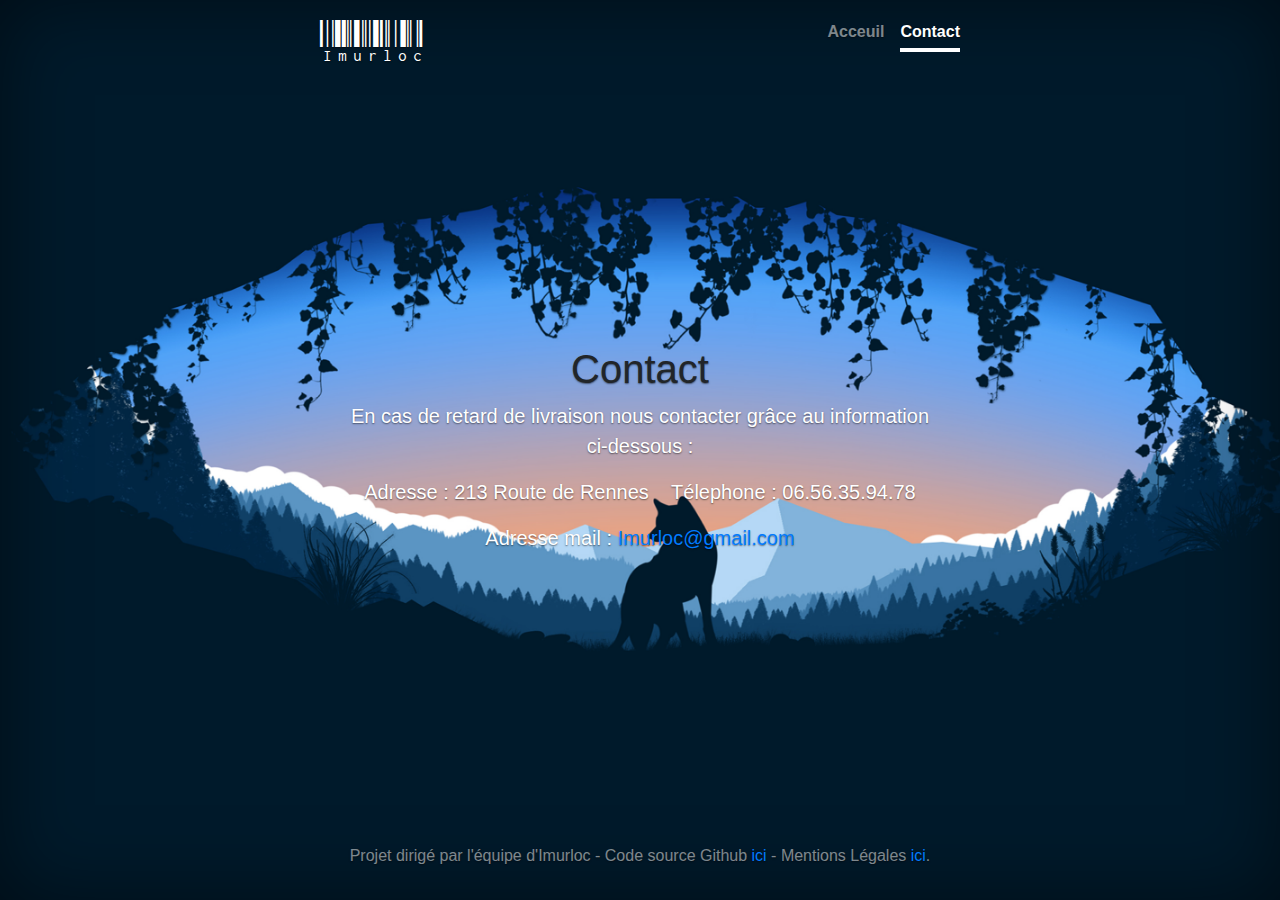
==== commit c04c5596: "update" ====
--- a/contact.html
+++ b/contact.html
@@ -36,7 +36,7 @@
     <div class="cover-container d-flex w-100 h-100 p-3 mx-auto flex-column">
       <header class="masthead mb-auto">
         <div class="inner">
-          <h3 class="masthead-brand">Imorloc</h3>
+          <h3 class="masthead-brand">Imurloc</h3>
           <nav class="nav nav-masthead justify-content-center">
             <a class="nav-link" href="projet.html">Acceuil</a>
             
@@ -54,7 +54,7 @@
  
       <footer class="mastfoot mt-auto">
         <div class="inner">
-          <p>Projet dirigé par l'équipe d'Imurloc    -   Code source Github <a href="#"> ici</a>Mentions Légales <a href="#">ici</a>.</p>
+          <p>Projet dirigé par l'équipe d'Imurloc    -   Code source Github <a href="#"> ici</a>    -   Mentions Légales <a href="#">ici</a>.</p>
         </div>
       </footer>
     </div>
--- a/cover.css
+++ b/cover.css
@@ -105,7 +105,9 @@
 .masthead-brand {
 
   margin-bottom: 0;
-  color: white; 
+  color: white;
+  font-family: 'Libre Barcode 128 Text', cursive;
+  font-size: 45px; 
 
 }
 
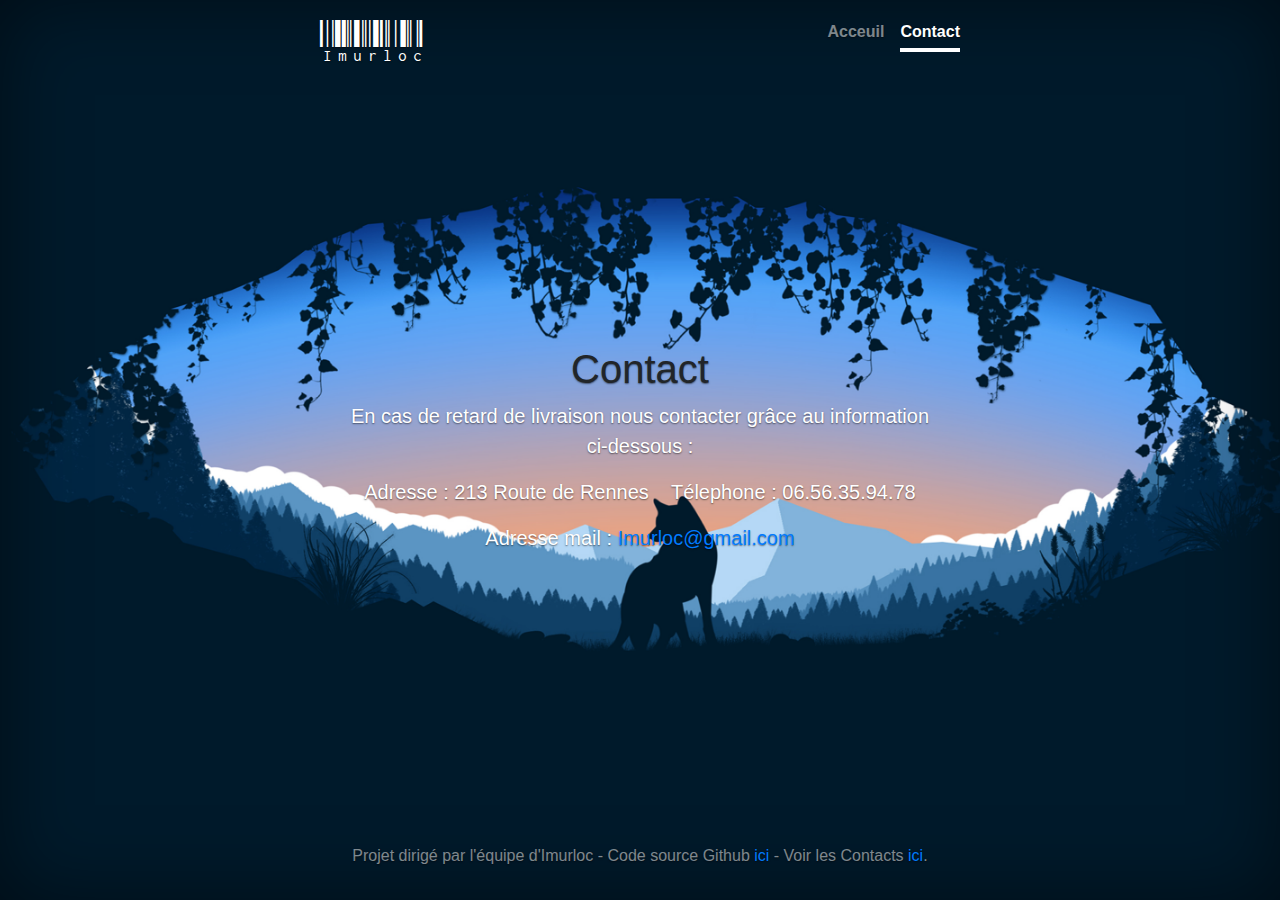
==== commit d6389dae: "update" ====
--- a/contact.html
+++ b/contact.html
@@ -54,7 +54,7 @@
  
       <footer class="mastfoot mt-auto">
         <div class="inner">
-          <p>Projet dirigé par l'équipe d'Imurloc    -   Code source Github <a href="#"> ici</a>    -   Mentions Légales <a href="#">ici</a>.</p>
+          <p>Projet dirigé par l'équipe d'Imurloc    -   Code source Github <a href="https://github.com/Killian974/Imurloc"> ici</a>    -   Voir les Contacts <a href="contact.html">ici</a>.</p>
         </div>
       </footer>
     </div>
